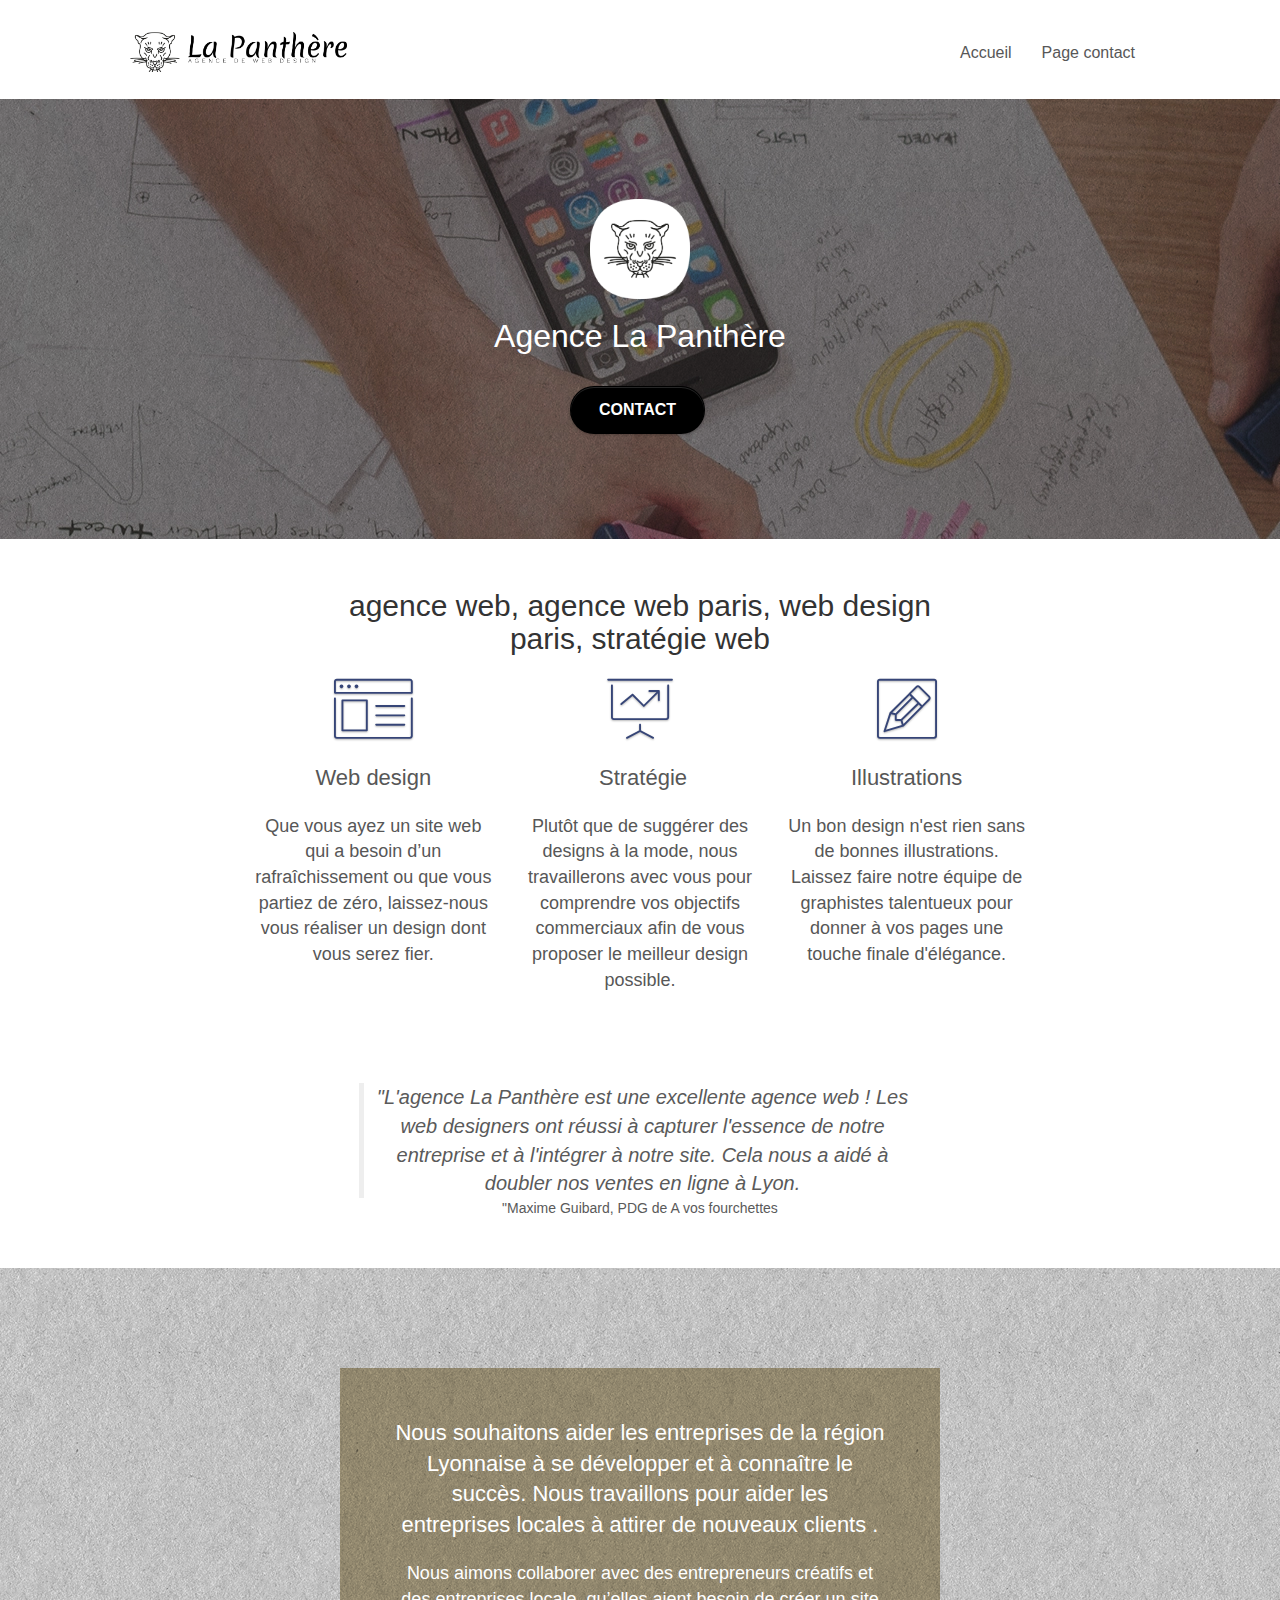
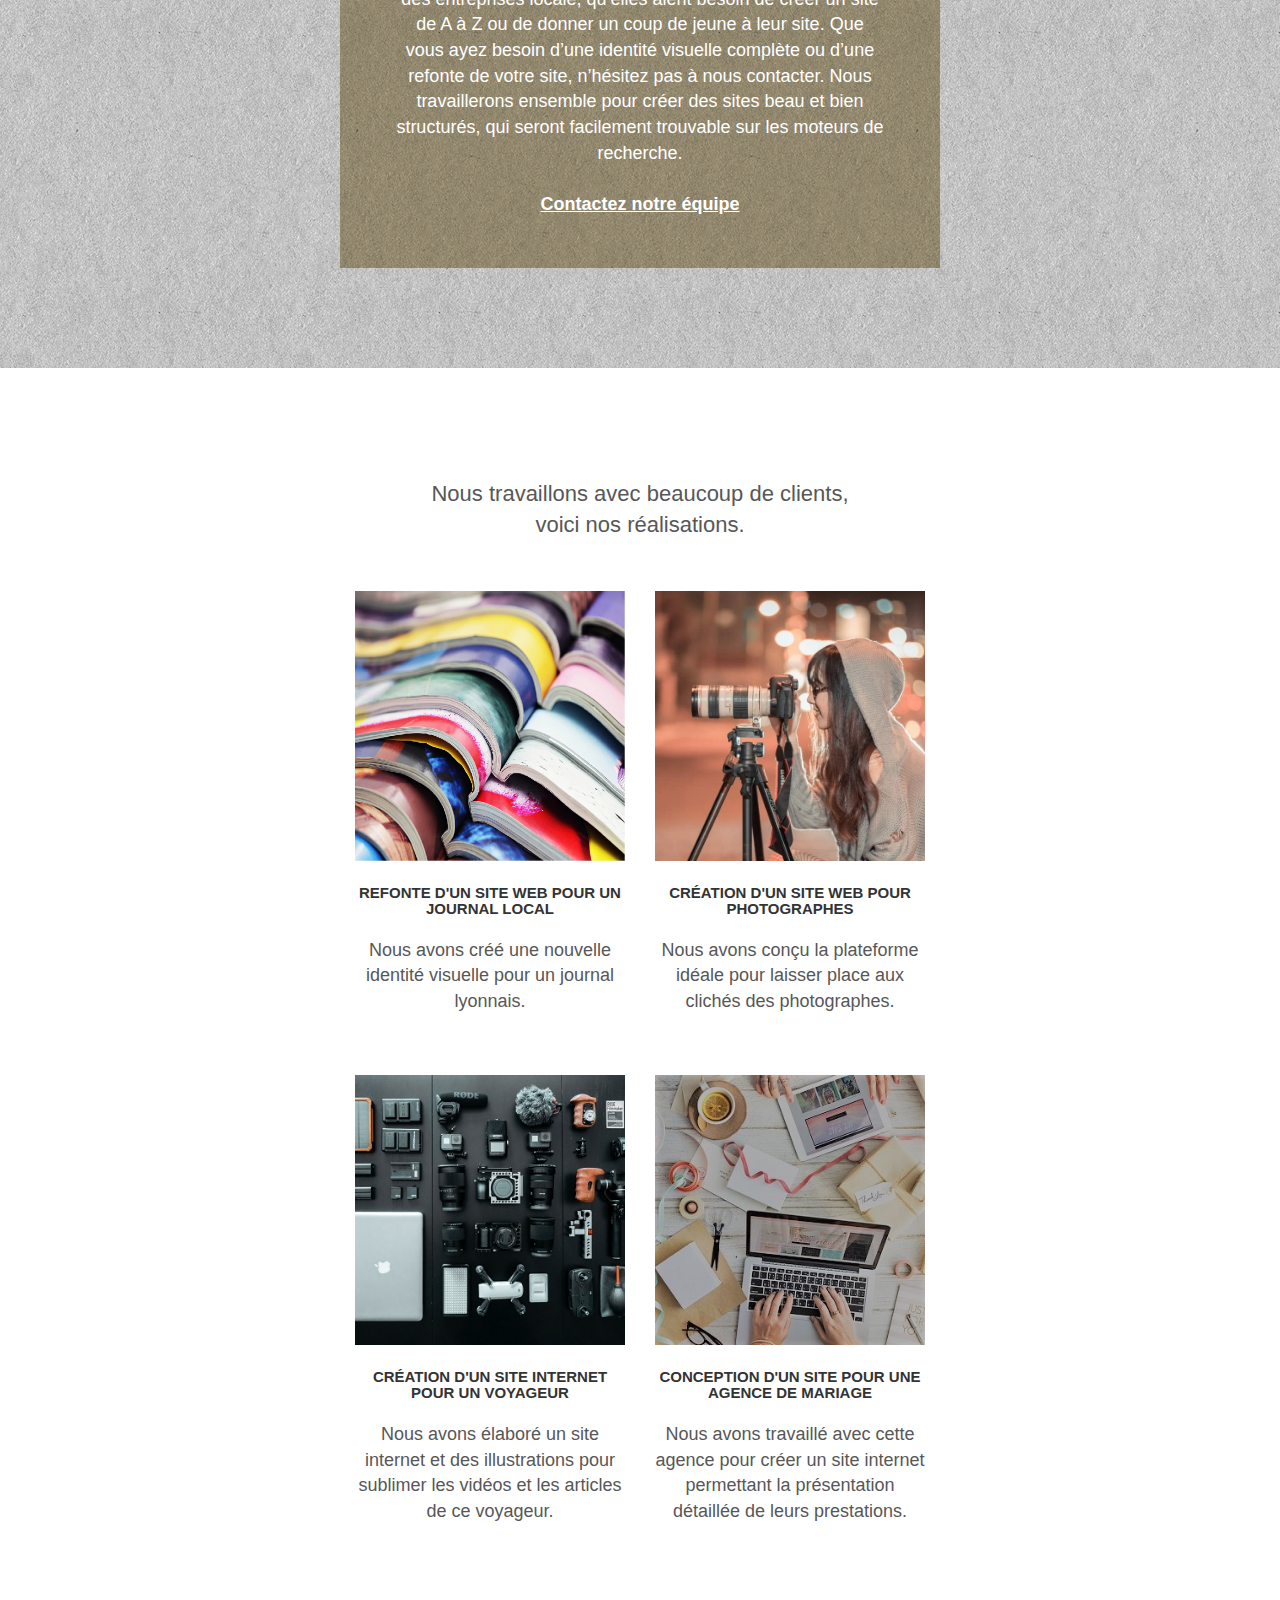
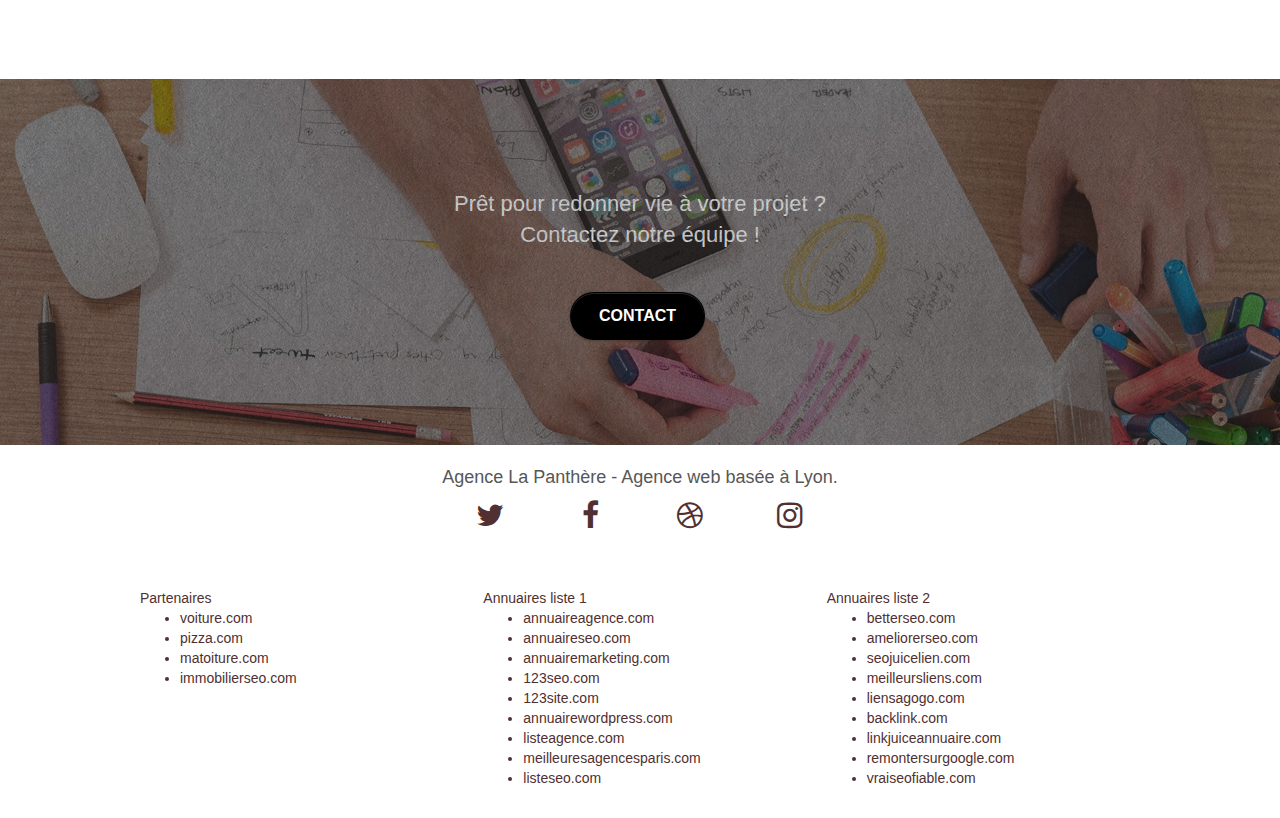
==== index.html @ 150e7199 "ALORSPEUTËTRE" ====
<!doctype html>
<html lang="fr">
<head>
    <meta charset="utf-8">

	<!-- titre et favicon -->
	<link rel="shortcut icon" type="image/png" href="favicon.jpg">
	<title>La Panthère - Entreprise de web design à Lyon</title>
    <meta data-react-helmet="true" name="description" content="La Panthère agence est une entreprise de webdesign à Lyon qui aide les entreprises a développer leur image et leur image et leur branding sur internet">
    <meta data-react-helmet="true" name="robots" content="index">
	<meta data-react-helmet="true" name="viewport" content="width=device-width, initial-scale=1.0, viewport-fit=cover">
    <meta data-react-helmet="true" name="keywords" content="seo, google, site web, site internet, agence design paris, agence design, agence design,agence design,agence design,agence design,agence design,agence design,agence design,agence design">

	<!-- Lien et script -->
	
	<link rel="stylesheet" type="text/css" href="./css/bootstrap.css">
	<link rel="stylesheet" type="text/css" href="style.css">
	<link rel="stylesheet" type="text/css" href="./css/font-awesome.css">
	<link rel="stylesheet" type="text/css" href="./css/et-line.css">
	
    
<!-- bloc-0 -->

<header class="bloc bgc-white l-bloc " id="bloc-0">
	<div class="container bloc-sm">
		<nav class="navbar row">
			<div class="navbar-header">
				<div class="keywords" style="color:transparent;font-size:1px;">Agence web à paris, stratégie web, web design, illustrations, design de site web, site web, web, internet, site internet, site</div>
				<a class="navbar-brand" href="index.html"><img src="img/agence-la-panthere-monochrome.webp" alt="Logo - La Panthère" height="40" /></a>
				<div class="keywords" style="color:transparent;font-size:1px;">Agence web à paris, stratégie web, web design, illustrations, design de site web, site web, web, internet, site internet, site</div>
				<button id="nav-toggle" type="button" class="ui-navbar-toggle navbar-toggle" data-toggle="collapse" data-target=".navbar-1">
					<span class="sr-only">Toggle navigation</span><span class="icon-bar"></span><span class="icon-bar"></span><span class="icon-bar"></span>
				</button>
			</div>
			<div class="collapse navbar-collapse navbar-1 special-dropdown-nav">
				<ul class="site-navigation nav navbar-nav">
					<li>
						<a href="index.html">Accueil</a>
					</li>
					<li>
					</li>
					<li>
						<a href="page2.html">Page contact</a>
					</li>
				</ul>
			</div>
		</nav>
	</div>
</header>
<main>
<!-- bloc-1-presentation -->

<header class="bloc bgc-dark-slate-blue bg-banniere d-bloc bg-t-edge bloc-bg-texture texture-paper b-parallax" id="bloc-1-hero">
	<div class="container bloc-lg">
		<div class="row tight-width-whitespace">
			<div class="col-sm-12">
				<img src="img/logo.webp" class="center-block image-resize-mode" width="100" alt="Agence La Panthère, agence web paris, création logo paris" />
				<h1 class="text-center hero-bloc-text tc-white ">
					Agence La Panthère
				</h1>
				<div class="text-center">
					<a href="page2.html" class="btn btn-lg btn-clean btn-rd cta-hero btn-atomic-tangerine" id="cta-hero">Contact</a>
				</div>
			</div>
		</div>
	</div>
</header>

<!-- bloc-2-services -->
<div class="bloc bgc-white l-bloc" id="bloc-2-services">
	<div class="container bloc-md">
		<div class="row">
			<div class="col-sm-12 text-center">
				<h1 class="remplacement_titre">agence web, agence web paris, web design paris, stratégie web</h1>
			</div>
		</div>
		<div class="row voffset-lg med-width-whitespace">
			<!--présentation de web design-->
			<div class="col-sm-4">
				<div class="text-center">
					<span class="et-icon-browser sm-shadow icon-dark-slate-blue icons icon-lg"></span>
				</div>
				<h2 class="mg-md text-center">
					Web design
				</h2>
				<p class="text-center ">
					Que vous ayez un site web qui a besoin d&rsquo;un rafraîchissement ou que vous partiez de zéro, laissez-nous vous réaliser un design dont vous serez fier.
				</p>
			</div>
			<!--présentation de startégie-->
			<div class="col-sm-4">
				<div class="text-center">
					<span class="et-icon-presentation sm-shadow icon-dark-slate-blue icons icon-lg"></span>
				</div>
				<h2 class="mg-md text-center">
					&nbsp;Stratégie
				</h2>
				<p class="text-center ">
					Plutôt que de suggérer des designs à la mode, nous travaillerons avec vous pour comprendre vos objectifs commerciaux afin de vous proposer le meilleur design possible.<br>
				</p>
			</div>
			<!--présentation d'illustrations-->
			<div class="col-sm-4">
				<div class="text-center">
					<span class="et-icon-edit sm-shadow icon-dark-slate-blue icons icon-lg"></span>
				</div>
				<h2 class="mg-md text-center">
					Illustrations
				</h2>
				<p class="text-center ">
					Un bon design n'est rien sans de bonnes illustrations. Laissez faire notre équipe de graphistes talentueux pour donner à vos pages une touche finale d'élégance.
				</p>
			</div>
		</div>
		<div class="row voffset-lg voffset">
			<div class="col-xs-12 col-md-8 col-md-offset-2 text-center">
				<blockquote class='remplacement_citation'>"L'agence La Panthère est une excellente agence web ! Les web designers ont réussi à capturer l'essence de notre entreprise
				et à l'intégrer à notre site. Cela nous a aidé à doubler nos ventes en ligne à Lyon.</blockquote>
				<cite class='remplacement_auteur'>"Maxime Guibard, PDG de A vos fourchettes</cite>
			</div>
		</div>
	</div>
</div>

<!-- bloc-3-what-i-do -->
<section class="bloc tc-white bgc-atomic-tangerine bg-presentation d-bloc bloc-bg-texture texture-paper b-parallax" id="bloc-3-what-i-do">
	<div class="container bloc-lg">
		<div class="row tight-width-whitespace black-background">
			<div class="col-sm-12">
				<h2 class="mg-md text-center tc-white">
					Nous souhaitons aider les entreprises de la région Lyonnaise à se développer et à connaître le succès. Nous travaillons pour aider les entreprises locales à attirer de nouveaux clients .<br>
				</h2>
				<p class="text-center white">
					Nous aimons collaborer avec des entrepreneurs créatifs et des entreprises locale, qu’elles aient besoin de créer un site de A à Z ou de donner un coup de jeune à leur site. Que vous ayez besoin d’une identité visuelle complète ou d’une refonte de votre site, n’hésitez pas à nous contacter. Nous travaillerons ensemble pour créer des sites beau et bien structurés, qui seront facilement trouvable sur les moteurs de recherche. <br><br><a class="ltc-white bold-link" href="page2.html">Contactez notre équipe</a><br>
				</p>
			</div>
		</div>
	</div>
</section>
<!-- bloc-4-portfolio -->
<div class="bloc bgc-white bg-lines-h2-bg bg-repeat l-bloc" id="bloc-4-portfolio">
	<div class="container bloc-lg">
		<div class="row">
			<div class="col-sm-12 text-center">
				<p class="remplacement_texte">Nous travaillons avec beaucoup de clients, voici nos réalisations.</p>
			</div>
		</div>
		<div class="row tight-width-whitespace portfolio-row">
			<section class="col-sm-6">
				<a href="#" data-lightbox="img/1.webp" data-gallery-id="gallery-1" 
				data-caption="Refonte d'un site web pour un journal local" data-frame="snapshot-lb">
				<img src="img/1.webp" alt="paris web design logo agence web meilleure agence et refonte site web journal" 
				class="img-responsive portfolio-thumb" /></a>
				<h3 class="mg-md text-center">
					Refonte d'un site web pour un journal local
				</h3>
				<p class="text-center">
					Nous avons créé une nouvelle identité visuelle pour un journal lyonnais.
				</p>
			</section>
			<section class="col-sm-6">
				<a href="#" data-lightbox="img/2.webp" data-gallery-id="gallery-1" 
				data-caption="Création d'un site web pour photographes" data-frame="snapshot-lb">
				<img src="img/2.webp" class="img-responsive portfolio-thumb" 
				alt="paris web design logo agence web meilleure agence, Création d'un site web pour photographes" /></a>
				<h3 class="mg-md text-center">
					Création d'un site web pour photographes
				</h3>
				<p class="text-center">
					Nous avons conçu la plateforme idéale pour laisser place aux clichés des photographes.
				</p>
			</section>
		</div>
		<div class="row tight-width-whitespace portfolio-row">
			<section class="col-sm-6">
				<a href="#" data-lightbox="img/3.webp" data-gallery-id="gallery-1" 
				data-caption="Création d'un site internet pour un voyageur" data-frame="snapshot-lb">
				<img src="img/3.webp" class="img-responsive portfolio-thumb" 
				alt="paris web design logo agence web meilleure agence, Création d'un site web pour voyageur"/></a>
				<h3 class="mg-md text-center">
					Création d'un site internet pour un voyageur
				</h3>
				<p class="text-center">
					Nous avons élaboré un site internet et des illustrations pour sublimer les vidéos et les articles de ce voyageur.
				</p>
			</section>
			<section class="col-sm-6">
				<a href="#" data-lightbox="img/4.webp" data-gallery-id="gallery-1" 
				data-caption="Conception d'un site pour une agence de mariage" data-frame="snapshot-lb">
				<img src="img/4.webp" class="img-responsive portfolio-thumb"
				alt="paris web design logo agence web meilleure agence, Création d'un site web pour agence de mariage" /></a>
				<h3 class="mg-md text-center">
					Conception d'un site pour une agence de mariage
				</h3>
				<p class="text-center">
					Nous avons travaillé avec cette agence pour créer un site internet permettant la présentation détaillée de leurs prestations.
				</p>
			</section>
		</div>
	</div>
</div>

<!-- bloc-5-cta -->
<section class="bloc bgc-dark-slate-blue bg-banniere d-bloc bloc-bg-texture texture-paper" id="bloc-5-cta">
	<div class="container bloc-lg">
		<div class="row">
			<h2 class="mg-md text-center tc-white">
				Prêt pour redonner vie à votre projet ?<br>Contactez notre équipe !
			</h2>
			<div class="col-sm-12 text-center">
				<a href="page2.html" class="btn btn-atomic-tangerine btn-clean btn-rd btn-lg cta-hero">Contact</a>
			</div>
		</div>
	</div>
</section>
</main>
<!-- Footer - bloc-8 -->
<footer class="bloc bgc-atomic-tangerine d-bloc" id="bloc-8">
	<div class="container bloc-sm">
		<div class="row">
			<div class="col-sm-12">
				<p class="text-center">
					Agence La Panthère - Agence web basée à Lyon.<br>
				</p>

				<!--images et liens vers les réseaux sociaux-->
				<figure class="row row-no-gutters social">
					<div class="col-sm-3">
						<div class="text-center">
							<a class="social" href="https://twitter.com/La_Panthere_agenceLyon"><span class="fa icon-md" title="Icone de lien vers twitter." style="height: 48px; width: 48px;">&#xf099;</span></a>
						</div>
					</div>
					<div class="col-sm-3">
						<div class="text-center">
							<a class="social" href="https://fr-fr.facebook.com/lapanthereagenceLyon/"><span class="fa icon-md" title="Icone de lien vers facebook." style="height: 48px; width: 48px;">&#xf09a;</span></a>
						</div>
					</div>
					<div class="col-sm-3">
						<div class="text-center">
							<a class="social" href="https://dribbble.com/tags/la_panthere_agence_Lyon"><span class="fa icon-md" title="Icone de lien vers dribbble." style="height: 48px; width: 48px;">&#xf17d;</span></a>
						</div>
					</div>
					<div class="col-sm-3">
						<div class="text-center">
							<a class="social" href="https://www.instagram.com/lapanthereagenceLyon/?hl=fr"><span class="fa icon-md" title="Icone de lien vers instagram." style="height: 48px; width: 48px;">&#xf16d;</span></a>
						</div>
					</div>
				</figure>

				<!--navigation vers les liens de footer-->
				<nav class="row">
					<div class="col-sm-4">
						Partenaires
							<ul>
								<li>voiture.com</li>
								<li>pizza.com</li>
								<li>matoiture.com</li>
								<li>immobilierseo.com</li>
							</ul>		
					</div>
					<div class="col-sm-4">
						Annuaires liste 1
						<ul>
							<li>annuaireagence.com</li>
							<li>annuaireseo.com</li>
							<li>annuairemarketing.com</li>
							<li>123seo.com</a></li>
							<li>123site.com</li>
							<li>annuairewordpress.com</li>
							<li>listeagence.com</li>
							<li>meilleuresagencesparis.com</li>
							<li>listeseo.com</li>
						</ul>
					</div>
					<div class="col-sm-4">
						Annuaires liste 2
						<ul>
							<li>betterseo.com</li>
							<li>ameliorerseo.com</li>
							<li>seojuicelien.com</li>
							<li>meilleursliens.com</li>
							<li>liensagogo.com</li>
							<li>backlink.com</li>
							<li>linkjuiceannuaire.com</li>
							<li>remontersurgoogle.com</li>
							<li>vraiseofiable.com</li>
						</ul>
					</div>
				</nav>
			</div>
		</div>
	</div>
</footer>

</div>
<!-- Principal conteneur END -->

<script src="./js/jquery-2.1.0.js" defer></script>
<script src="./js/bootstrap.js" defer></script>
<script src="./js/blocs.js" defer></script>
<script src="./js/gmaps.js" defer></script>
<script src="./js/jquery.touchSwipe.js" defer></script>

</body>
</html>
---- style.css ----
body {
    margin: 0;
    padding: 0;
    background: #FFF;
    overflow-x: hidden;
    -webkit-font-smoothing: antialiased;
    -moz-osx-font-smoothing: grayscale;
}

a,
button {
    transition: all .3s ease-in-out;
    outline: none!important;
}

a:hover {
    text-decoration: none;
    cursor: pointer;
}

#page-loading-blocs-notifaction {
    position: fixed;
    top: 0;
    bottom: 0;
    width: 100%;
    z-index: 100000;
    background: #FFFFFF url("img/pageload-spinner.gif") no-repeat center center;
}

.bloc {
    width: 100%;
    clear: both;
    background: 50% 50% no-repeat;
    padding: 0 50px;
    -webkit-background-size: cover;
    -moz-background-size: cover;
    -o-background-size: cover;
    background-size: cover;
    position: relative;
}

.bloc .container {
    padding-left: 0;
    padding-right: 0;
}

.bloc-lg {
    padding: 100px 50px;
}

.bloc-md {
    padding: 50px;
}

.bloc-sm {
    padding: 20px 50px;
}

.bg-center,
.bg-l-edge,
.bg-r-edge,
.bg-t-edge,
.bg-b-edge,
.bg-tl-edge,
.bg-bl-edge,
.bg-tr-edge,
.bg-br-edge,
.bg-repeat {
    -webkit-background-size: auto!important;
    -moz-background-size: auto!important;
    -o-background-size: auto!important;
    background-size: auto!important;
}

.bg-repeat {
    background: repeat;
}

.bg-t-edge {
    background: top no-repeat;
}

.bloc-bg-texture::before {
    content: "";
    background-size: 2px 2px;
    position: absolute;
    top: 0;
    bottom: 0;
    left: 0;
    right: 0;
}

.texture-paper::before {
    background: url("img/texture-paper.webp");
    background-size: 280px 280px;
}

.b-parallax {
    background-attachment: fixed;
}

.d-bloc button:hover {
    color: rgba(255, 255, 255, .9);
}

.d-bloc .icon-round,
.d-bloc .icon-square,
.d-bloc .icon-rounded,
.d-bloc .icon-semi-rounded-a,
.d-bloc .icon-semi-rounded-b {
    border-color: rgba(255, 255, 255, .9);
}

.d-bloc .divider-h span {
    border-color: rgba(255, 255, 255, .2);
}

.d-bloc .a-btn,
.d-bloc .navbar a,
.d-bloc .navbar-brand,
.d-bloc a .icon-sm,
.d-bloc a .icon-md,
.d-bloc a .icon-lg,
.d-bloc a .icon-xl,
.d-bloc h1 a,
.d-bloc h2 a,
.d-bloc h3 a,
.d-bloc h4 a,
.d-bloc h5 a,
.d-bloc h6 a,
.d-bloc p a {
    color: rgba(255, 255, 255, .6);
}

.d-bloc .a-btn:hover,
.d-bloc .navbar a:hover,
.d-bloc .navbar-brand:hover,
.d-bloc a:hover .icon-sm,
.d-bloc a:hover .icon-md,
.d-bloc a:hover .icon-lg,
.d-bloc a:hover .icon-xl,
.d-bloc h1 a:hover,
.d-bloc h2 a:hover,
.d-bloc h3 a:hover,
.d-bloc h4 a:hover,
.d-bloc h5 a:hover,
.d-bloc h6 a:hover,
.d-bloc p a:hover {
    color: rgba(255, 255, 255, 1);
}

.d-bloc .navbar-toggle .icon-bar {
    background: rgba(255, 255, 255, 1);
}

.d-bloc .btn-wire,
.d-bloc .btn-wire:hover {
    color: rgba(255, 255, 255, 1);
    border-color: rgba(255, 255, 255, 1);
}

.d-bloc .panel {
    color: rgba(0, 0, 0, .5);
}

.d-bloc .panel button:hover {
    color: rgba(0, 0, 0, .7);
}

.d-bloc .panel icon {
    border-color: rgba(0, 0, 0, .7);
}

.d-bloc .panel .divider-h span {
    border-color: rgba(0, 0, 0, .1);
}

.d-bloc .panel .a-btn {
    color: rgba(0, 0, 0, .6);
}

.d-bloc .panel .a-btn:hover {
    color: rgba(0, 0, 0, 1);
}

.d-bloc .panel .btn-wire,
.d-bloc .panel .btn-wire:hover {
    color: rgba(0, 0, 0, .7);
    border-color: rgba(0, 0, 0, .3);
}

.d-bloc .panel,
.l-bloc {
    color: rgba(0, 0, 0, .5);
}

.d-bloc .panel button:hover,
.l-bloc button:hover {
    color: rgba(0, 0, 0, .7);
}

.l-bloc .icon-round,
.l-bloc .icon-square,
.l-bloc .icon-rounded,
.l-bloc .icon-semi-rounded-a,
.l-bloc .icon-semi-rounded-b {
    border-color: rgba(0, 0, 0, .7);
}

.d-bloc .panel .divider-h span,
.l-bloc .divider-h span {
    border-color: rgba(0, 0, 0, .1);
}

.d-bloc .panel .a-btn,
.l-bloc .a-btn,
.l-bloc .navbar a,
.l-bloc .navbar-brand,
.l-bloc a .icon-sm,
.l-bloc a .icon-md,
.l-bloc a .icon-lg,
.l-bloc a .icon-xl,
.l-bloc h1 a,
.l-bloc h2 a,
.l-bloc h3 a,
.l-bloc h4 a,
.l-bloc h5 a,
.l-bloc h6 a,
.l-bloc p a {
    color: rgba(0, 0, 0, .6);
}

.d-bloc .panel .a-btn:hover,
.l-bloc .a-btn:hover,
.l-bloc .navbar a:hover,
.l-bloc .navbar-brand:hover,
.l-bloc a:hover .icon-sm,
.l-bloc a:hover .icon-md,
.l-bloc a:hover .icon-lg,
.l-bloc a:hover .icon-xl,
.l-bloc h1 a:hover,
.l-bloc h2 a:hover,
.l-bloc h3 a:hover,
.l-bloc h4 a:hover,
.l-bloc h5 a:hover,
.l-bloc h6 a:hover,
.l-bloc p a:hover {
    color: rgba(0, 0, 0, 1);
}

.l-bloc .navbar-toggle .icon-bar {
    color: rgba(0, 0, 0, .6);
}

.d-bloc .panel .btn-wire,
.d-bloc .panel .btn-wire:hover,
.l-bloc .btn-wire,
.l-bloc .btn-wire:hover {
    color: rgba(0, 0, 0, .7);
    border-color: rgba(0, 0, 0, .3);
}

.voffset {
    margin-top: 30px;
}

.voffset-lg {
    margin-top: 80px;
}

.row-no-gutters {
    margin-right: 0;
    margin-left: 0;
}

.row.row-no-gutters > [class^="col-"],
.row.row-no-gutters > [class*=" col-"] {
    padding-right: 0;
    padding-left: 0;
}

#bloc-1-hero h1 {
    font-size: 32px;
}

.navbar {
    margin-bottom: 0;
    z-index: 1;
}

.navbar-brand {
    height: auto;
    padding: 5px 4px;
    font-size: 25px;
    font-weight: normal;
    font-weight: 600;
    line-height: 44px;
}

.navbar-brand img {
    max-height: 200px;
    margin: 0 5px 0 0;
    display: inline;
}

.navbar-brand img[src$=svg] {
    min-width: 100px;
}

.nav-center .navbar-brand img {
    margin: 0;
}

.navbar .nav {
    padding-top: 2px;
    margin-right: -16px;
    float: right;
    z-index: 1;
}

.nav > li {
    float: left;
    margin-top: 4px;
    font-size: 16px;
}

.navbar-nav .open .dropdown-menu > li > a {
    text-align: inherit;
}

.nav > li a:hover,
.nav > li a:focus {
    background: transparent;
}

.navbar-toggle {
    margin: 10px 10px 0 0;
    border: 0px;
}

.navbar-toggle:hover {
    background: transparent!important;
}

.navbar-toggle .icon-bar {
    background-color: rgba(0, 0, 0, .5);
    width: 26px;
}

.nav-invert .navbar .nav {
    float: left;
}

.nav-invert .navbar-header,
.nav-invert .navbar-brand {
    float: right;
    position: relative;
    z-index: 2;
}

/* ajout d'un titre */
/* remplacement des textes images par des textes*/
.remplacement_titre{
    max-width: 613px;
    margin: 0 auto;
    font-size: 30px;
}
/*citation*/
/* remplacement des textes images par des textes*/
.remplacement_citation{
    max-width: 562px;
    color: rgb(90, 90, 90);
    font-style: italic;
    font-size: 20px;
    font-weight: 300;
    margin: 0 auto;
    padding: 0;
}
/* auteur de la citation*/
.remplacement_auteur{
    color: rgb(90, 90, 90);
    font-style: normal;
}
.remplacement_texte{
    max-width: 467px;
    font-size: 22px;
    margin: 0 auto;
    padding-top: 10px;
}
/* icones réseaux sociaux */
figure{
    padding-bottom: 40px;
}
figure .social .fa{
  color:  rgb(80, 48, 48);
}
figure .social .fa:hover{
    color: rgb(30, 30, 30)!important;
}
/* footer navigation */
footer nav{
    color:rgb(80, 48, 48);
}
/* footer navigation lien */
footer nav a{
    color:rgb(55, 55, 55)!important;
}
/* modification couleur H1/texte dans le header page contact */
.access_coul{
    color: rgb(80, 48, 48) !important;
}
/* fin de correction */

@media (min-width: 768px) {
    .site-navigation {
        position: absolute;
        top: 50%;
        right: 20px;
        transform: translate(0, -50%);
        -webkit-transform: translateY(-50%);
    }
    .nav > li .dropdown-menu a,
    .nav > li .dropdown-menu a:hover {
        color: #484848;
    }
    .nav-invert .site-navigation {
        left: 0;
        right: 0;
    }
    .nav-center {
        text-align: center;
    }
    .nav-center .navbar-header {
        width: 100%;
    }
    .nav-center .navbar-header,
    .nav-center .navbar-brand,
    .nav-center .nav > li {
        float: none;
        display: inline-block;
    }
    .nav-center .site-navigation {
        position: relative;
        width: 100%;
        right: 0;
        margin-right: 0px;
        margin-top: 20px;
    }
    .nav-center.mini-nav .navbar-toggle {
        float: none;
        margin: 10px auto 0;
    }
}

.nav > li > .dropdown a {
    background: none!important;
    display: block;
    padding: 14px 15px;
}

nav .caret {
    margin: 0 5px;
}

.dropdown-menu .dropdown-menu {
    top: -8px;
    left: 100%;
}

.dropdown-menu .dropmenu-flow-right {
    top: 100%;
    left: 0;
    margin-left: -1px;
    border-top-left-radius: 0;
    border-top-right-radius: 0;
}

.dropdown-menu .dropdown span {
    border: 4px solid black;
    border-top-color: transparent;
    border-right-color: transparent;
    border-bottom-color: transparent;
    margin: 6px -5px 0 0!important;
    float: right;
}

.mg-md {
    margin-top: 10px;
    margin-bottom: 20px;
}

.mg-lg {
    margin-top: 10px;
    margin-bottom: 40px;
}

.btn {
    margin: 0 5px 5px 0;
}

.btn.pull-right {
    margin: 0 0 5px 5px;
}

.btn-d,
.btn-d:hover,
.btn-d:focus {
    color: #FFF;
    background: rgba(0, 0, 0, .3);
}

button {
    outline: none!important;
}

.btn-rd {
    border-radius: 40px;
}

.btn-clean {
    border: 1px solid rgba(0, 0, 0, .08);
    border-bottom-color: rgba(0, 0, 0, .1);
    text-shadow: 0 1px 0 rgba(0, 0, 1, .1);
    box-shadow: 0 1px 3px rgba(0, 0, 1, .25), inset 0 1px 0 0 rgba(255, 255, 255, .15);
}

.icon-md {
    font-size: 30px!important;
}

.icon-lg {
    font-size: 60px!important;
}

.sm-shadow {
    text-shadow: 0 1px 2px rgba(0, 0, 0, .3);
}

.panel-sq,
.panel-sq .panel-heading,
.panel-sq .panel-footer {
    border-radius: 0;
}

.panel-rd {
    border-radius: 30px;
}

.panel-rd .panel-heading {
    border-radius: 29px 29px 0 0;
}

.panel-rd .panel-footer {
    border-radius: 0 0 29px 29px;
}

.form-control {
    border-color: rgba(0, 0, 0, .1);
    box-shadow: none;
}

.scrollToTop {
    width: 40px;
    height: 40px;
    position: fixed;
    bottom: 20px;
    right: 20px;
    opacity: 0;
    z-index: 500;
    transition: all .3s ease-in-out;
}

.scrollToTop span {
    margin-top: 6px;
}

.showScrollTop {
    font-size: 14px;
    opacity: 1;
}

a[data-lightbox] {
    position: relative;
    display: block;
    text-align: center;
}

a[data-lightbox]:hover::before {
    content: "+";
    font-family: "HelveticaNeue-Light", "Helvetica Neue Light", "Helvetica Neue", Helvetica, Arial;
    font-size: 32px;
    width: 50px;
    height: 50px;
    margin-left: -25px;
    border-radius: 50%;
    background: rgba(0, 0, 0, .6);
    color: #FFF;
    font-weight: 100;
    z-index: 1;
    position: absolute;
    top: 50%;
    transform: translateY(-50%);
    -webkit-transform: translateY(-50%);
}

a[data-lightbox]:hover img {
    opacity: 0.6;
    -webkit-animation-fill-mode: none;
    animation-fill-mode: none;
}

#lightbox-modal {
    display: flex;
    align-items: center;
}

#lightbox-modal .modal-dialog {
    width: 90%;
    max-width: 900px;
    margin: 0 auto 0;
}

#lightbox-modal .modal-dialog img {
    max-height: 90vh;
    margin: 0 auto;
}

.lightbox-caption {
    padding: 20px;
    color: #FFF;
    background: rgba(0, 0, 0, .5);
    position: absolute;
    left: 15px;
    right: 15px;
    bottom: 5px;
}

.close-lightbox {
    color: #FFF;
    font-size: 30px;
    position: absolute;
    top: 20px;
    right: 20px;
    z-index: 20;
    background: rgba(0, 0, 0, .5);
    border: none;
    line-height: 30px;
    padding: 0 9px 5px;
    opacity: 0.3;
}

.close-lightbox:hover,
.next-lightbox:hover,
.prev-lightbox:hover {
    opacity: 1.0;
    color: #FFF;
}

.next-lightbox,
.prev-lightbox {
    font-size: 20px;
    color: rgba(255, 255, 255, .9);
    background: rgba(0, 0, 0, .5);
    transition: all .2s ease-in-out;
    position: absolute;
    top: 45%;
    z-index: 1;
    opacity: 0.4;
}

.next-lightbox {
    padding: 6px 8px 1px 13px;
    right: 25px;
}

.prev-lightbox {
    padding: 6px 13px 1px 10px;
    left: 25px;
}

.snapshot-lb .modal-body {
    padding-bottom: 45px;
}

.snapshot-lb .lightbox-caption {
    padding: 0;
    color: rgba(0, 0, 0, .5);
    background: none;
}

h1,
h2,
h3,
h4,
h5,
h6,
label,
.btn,
a,
p {
    font-family: "helvetica";
    font-weight: 400;
    color: #575757!important;
}

.container {
    max-width: 1000px;
}

.hero-bloc-text {
    font-size: 38px;
}

.hero-bloc-text-sub {
    font-size: 36px;
}

.statement-bloc-text {
    line-height: 26px;
    font-style: italic;
    font-size: 20px;
    text-align: center;
    font-weight: lighter;
    max-width: 520px;
    margin: auto auto auto auto;
}

p {
    font-size: 18px;
}

.tight-width-whitespace {
    max-width: 600px;
    margin: auto auto auto auto;
}

.h1 {
    font-size: 20px;
    font-family: "Open Sans";
}

.cta-hero {
    margin-top: 22px;
    color: #FFFFFF!important;
    text-transform: uppercase;
    padding: 12px 28px 12px 28px;
    font-size: 16px;
    font-weight: 700;
}

.social {
    max-width: 400px;
    margin: auto auto auto auto;
}

h2 {
    font-size: 22px;
    line-height: 1.4em;
}

h3 {
    font-size: 15px;
    text-transform: uppercase;
    font-weight: 700;
    color: #333333!important;
}

.med-width-whitespace {
    max-width: 800px;
    margin: auto auto auto auto;
    box-shadow: 0px 0px 0px #000000;
}

h1 {
    color: #333333 !important;
}

h4 {
    color: #333333!important;
}

.icons {
    margin-bottom: 14px;
    margin-top: 24px;
}

.white {
    color: #FFFFFF!important;
}

.portfolio-thumb {
    margin: 0 auto 24px auto;
}

.portfolio-row {
    margin-bottom: 44px;
    margin-top: 50px;
}

.avatar {
    box-shadow: 0px 4px 9px rgba(0, 0, 0, 0.3);
}

.black-background {
    background-color: rgba(165, 147, 99, 0.7);
    padding: 40px 40px 40px 40px;
}

.bold-link {
    font-weight: 900;
    text-decoration: underline!important;
}

.bgc-white {
    background-color: #FFFFFF;
}

.bgc-dark-slate-blue {
    background-color: #364577;
}

.bgc-atomic-tangerine {
    background-color: white;
}

.tc-white {
    color: white!important;
}

.tc-orange {
    color: #F3976C!important;
}

.btn-atomic-tangerine {
    background: black;
    color: white!important;
}

.btn-atomic-tangerine:hover {
    background: #c27956!important;
    color: #333333!important;
}

.ltc-white {
    color: #FFFFFF!important;
}

.ltc-white:hover {
    color: #cccccc!important;
}

.ltc-atomic-tangerine {
    color: #F3976C!important;
}

.ltc-atomic-tangerine:hover {
    color: #c27956!important;
}

.icon-dark-slate-blue {
    color: #364577!important;
    border-color: #364577!important;
}

.bg-dots-bg {
    background-image: url("img/dots-bg.webp");
}

.bg-lines-h2-bg {
    background-image: url("img/lines-h2-bg.webp");
}

.bg-banniere {
    background-image: url("img/agence-la-panthere_1.webp");
}

.bg-presentation {
    background-image: url("img/image-de-presentation.webp");
}

@media (max-width: 1024px) {
    .bloc {
        padding-left: 20px;
        padding-right: 20px;
    }
    .bloc.full-width-bloc,
    .bloc-tile-2.full-width-bloc .container,
    .bloc-tile-3.full-width-bloc .container,
    .bloc-tile-4.full-width-bloc .container {
        padding-left: 0;
        padding-right: 0;
    }
}

@media (max-width: 992px) and (min-width: 768px) {
    .navbar .nav {
        max-width: 80%
    }
    .nav-center.navbar .nav {
        max-width: 100%
    }
}

@media only screen and (min-device-width: 768px) and (max-device-width: 1024px) and (orientation: landscape) {
    .b-parallax {
        background-attachment: scroll;
    }
}

@media only screen and (min-device-width: 1024px) and (max-device-width: 1366px) and (-webkit-min-device-pixel-ratio: 1.5) {
    .b-parallax {
        background-attachment: scroll;
    }
}

@media (max-width: 991px) {
    .container {
        width: 100%;
    }
    .b-parallax {
        background-attachment: scroll;
    }
    .page-container,
    #hero-bloc {
        overflow-x: hidden;
        position: relative;
    }
    .bloc {
        padding-left: constant(safe-area-inset-left);
        padding-right: constant(safe-area-inset-right);
    }
    .bloc-group,
    .bloc-group .bloc {
        display: block;
        width: 100%;
    }
    .bloc-fill-screen .fill-bloc-top-edge,
    .bloc-fill-screen .fill-bloc-bottom-edge {
        padding: 0 20px;
        padding-left: constant(safe-area-inset-left);
        padding-right: constant(safe-area-inset-right);
    }
}

@media (max-width: 767px) {
    .page-container {
        overflow-x: hidden;
        position: relative;
    }
    h1,
    h2,
    h3,
    h4,
    h5,
    h6,
    p,
    #disqus_thread {
        padding-left: 10px!important;
        padding-right: 10px!important;
    }
    .b-parallax {
        background-attachment: scroll;
    }
    .navbar .nav {
        padding-top: 0;
        border-top: 1px solid rgba(0, 0, 0, .2);
        float: none!important;
    }
    .navbar.row {
        margin-left: 0;
        margin-right: 0;
    }
    .site-navigation {
        position: inherit;
        transform: none;
        -webkit-transform: none;
        -ms-transform: none;
    }
    .nav > li {
        margin-top: 0;
        border-bottom: 1px solid rgba(0, 0, 0, .1);
        background: rgba(0, 0, 0, .05);
        text-align: left;
        padding-left: 15px;
        width: 100%;
    }
    .nav > li:hover {
        background: rgba(0, 0, 0, .08);
    }
    .dropdown .dropdown a .caret {
        float: none;
        margin: 5px 0 0 10px!important;
        border: 4px solid black;
        border-bottom-color: transparent;
        border-right-color: transparent;
        border-left-color: transparent;
    }
    #hero-bloc .navbar .nav {
        background: rgba(0, 0, 0, .8);
    }
    #hero-bloc .navbar .nav a {
        color: rgba(255, 255, 255, .6);
    }
    .hero {
        padding: 50px 0;
    }
    .hero-nav {
        left: -1px;
        right: -1px;
    }
    .navbar-collapse {
        padding: 0;
        overflow-x: hidden;
        -webkit-box-shadow: none;
        box-shadow: none;
    }
    .navbar-brand img {
        max-height: 40px;
        width: auto;
    }
    .nav-invert .navbar-header {
        float: none;
        width: 100%;
    }
    .nav-invert .navbar-toggle {
        float: left;
        margin-left: 10px;
    }
    .bloc {
        padding-left: 0;
        padding-right: 0;
    }
    .bloc-xxl,
    .bloc-xl,
    .bloc-lg {
        padding: 40px 0;
    }
    .bloc-sm,
    .bloc-md {
        padding-left: 0;
        padding-right: 0;
    }
    .bloc-tile-2 .container,
    .bloc-tile-3 .container,
    .bloc-tile-4 .container,
    .bloc-fill-screen .fill-bloc-top-edge,
    .bloc-fill-screen .fill-bloc-bottom-edge {
        padding-left: 0;
        padding-right: 0;
    }
    .a-block {
        padding: 0 10px;
    }
    .btn-dwn {
        display: none;
    }
    .voffset {
        margin-top: 5px;
    }
    .voffset-md {
        margin-top: 20px;
    }
    .voffset-lg {
        margin-top: 30px;
    }
    form {
        padding: 5px;
    }
    .close-lightbox {
        display: inline-block;
    }
    .blocsapp-device-iphone5 {
        background-size: 216px 425px;
        padding-top: 60px;
        width: 216px;
        height: 425px;
    }
    .blocsapp-device-iphone5 img {
        width: 180px;
        height: 320px;
    }
}

@media (max-width: 400px) {
    .bloc {
        padding-left: 0;
        padding-right: 0;
    }
}

@media (max-width: 767px) {
    .bloc-mob-center-text {
        text-align: center;
    }
}
---- css/et-line.css ----
@font-face {
    font-family: et-line;
    src: url(../fonts/et-line.eot);
    src: url(../fonts/et-line.eot?#iefix) format('embedded-opentype'), url(../fonts/et-line.woff) format('woff'), url(../fonts/et-line.ttf) format('truetype'), url(../fonts/et-line.svg#et-line) format('svg');
    font-weight: 400;
    font-style: normal
}

.et-icon-adjustments,
.et-icon-alarmclock,
.et-icon-anchor,
.et-icon-aperture,
.et-icon-attachment,
.et-icon-bargraph,
.et-icon-basket,
.et-icon-beaker,
.et-icon-bike,
.et-icon-book-open,
.et-icon-briefcase,
.et-icon-browser,
.et-icon-calendar,
.et-icon-camera,
.et-icon-caution,
.et-icon-chat,
.et-icon-circle-compass,
.et-icon-clipboard,
.et-icon-clock,
.et-icon-cloud,
.et-icon-compass,
.et-icon-desktop,
.et-icon-dial,
.et-icon-document,
.et-icon-documents,
.et-icon-download,
.et-icon-dribbble,
.et-icon-edit,
.et-icon-envelope,
.et-icon-expand,
.et-icon-facebook,
.et-icon-flag,
.et-icon-focus,
.et-icon-gears,
.et-icon-genius,
.et-icon-gift,
.et-icon-global,
.et-icon-globe,
.et-icon-googleplus,
.et-icon-grid,
.et-icon-happy,
.et-icon-hazardous,
.et-icon-heart,
.et-icon-hotairballoon,
.et-icon-hourglass,
.et-icon-key,
.et-icon-laptop,
.et-icon-layers,
.et-icon-lifesaver,
.et-icon-lightbulb,
.et-icon-linegraph,
.et-icon-linkedin,
.et-icon-lock,
.et-icon-magnifying-glass,
.et-icon-map,
.et-icon-map-pin,
.et-icon-megaphone,
.et-icon-mic,
.et-icon-mobile,
.et-icon-newspaper,
.et-icon-notebook,
.et-icon-paintbrush,
.et-icon-paperclip,
.et-icon-pencil,
.et-icon-phone,
.et-icon-picture,
.et-icon-pictures,
.et-icon-piechart,
.et-icon-presentation,
.et-icon-pricetags,
.et-icon-printer,
.et-icon-profile-female,
.et-icon-profile-male,
.et-icon-puzzle,
.et-icon-quote,
.et-icon-recycle,
.et-icon-refresh,
.et-icon-ribbon,
.et-icon-rss,
.et-icon-sad,
.et-icon-scissors,
.et-icon-scope,
.et-icon-search,
.et-icon-shield,
.et-icon-speedometer,
.et-icon-strategy,
.et-icon-streetsign,
.et-icon-tablet,
.et-icon-target,
.et-icon-telescope,
.et-icon-toolbox,
.et-icon-tools,
.et-icon-tools-2,
.et-icon-trophy,
.et-icon-tumblr,
.et-icon-twitter,
.et-icon-upload,
.et-icon-video,
.et-icon-wallet,
.et-icon-wine {
    font-family: et-line;
    font-style: normal;
    font-weight: 400;
    font-variant: normal;
    text-transform: none;
    line-height: 1;
    -webkit-font-smoothing: antialiased;
    -moz-osx-font-smoothing: grayscale;
    display: inline-block
}

.et-icon-mobile:before {
    content: "\e000"
}

.et-icon-laptop:before {
    content: "\e001"
}

.et-icon-desktop:before {
    content: "\e002"
}

.et-icon-tablet:before {
    content: "\e003"
}

.et-icon-phone:before {
    content: "\e004"
}

.et-icon-document:before {
    content: "\e005"
}

.et-icon-documents:before {
    content: "\e006"
}

.et-icon-search:before {
    content: "\e007"
}

.et-icon-clipboard:before {
    content: "\e008"
}

.et-icon-newspaper:before {
    content: "\e009"
}

.et-icon-notebook:before {
    content: "\e00a"
}

.et-icon-book-open:before {
    content: "\e00b"
}

.et-icon-browser:before {
    content: "\e00c"
}

.et-icon-calendar:before {
    content: "\e00d"
}

.et-icon-presentation:before {
    content: "\e00e"
}

.et-icon-picture:before {
    content: "\e00f"
}

.et-icon-pictures:before {
    content: "\e010"
}

.et-icon-video:before {
    content: "\e011"
}

.et-icon-camera:before {
    content: "\e012"
}

.et-icon-printer:before {
    content: "\e013"
}

.et-icon-toolbox:before {
    content: "\e014"
}

.et-icon-briefcase:before {
    content: "\e015"
}

.et-icon-wallet:before {
    content: "\e016"
}

.et-icon-gift:before {
    content: "\e017"
}

.et-icon-bargraph:before {
    content: "\e018"
}

.et-icon-grid:before {
    content: "\e019"
}

.et-icon-expand:before {
    content: "\e01a"
}

.et-icon-focus:before {
    content: "\e01b"
}

.et-icon-edit:before {
    content: "\e01c"
}

.et-icon-adjustments:before {
    content: "\e01d"
}

.et-icon-ribbon:before {
    content: "\e01e"
}

.et-icon-hourglass:before {
    content: "\e01f"
}

.et-icon-lock:before {
    content: "\e020"
}

.et-icon-megaphone:before {
    content: "\e021"
}

.et-icon-shield:before {
    content: "\e022"
}

.et-icon-trophy:before {
    content: "\e023"
}

.et-icon-flag:before {
    content: "\e024"
}

.et-icon-map:before {
    content: "\e025"
}

.et-icon-puzzle:before {
    content: "\e026"
}

.et-icon-basket:before {
    content: "\e027"
}

.et-icon-envelope:before {
    content: "\e028"
}

.et-icon-streetsign:before {
    content: "\e029"
}

.et-icon-telescope:before {
    content: "\e02a"
}

.et-icon-gears:before {
    content: "\e02b"
}

.et-icon-key:before {
    content: "\e02c"
}

.et-icon-paperclip:before {
    content: "\e02d"
}

.et-icon-attachment:before {
    content: "\e02e"
}

.et-icon-pricetags:before {
    content: "\e02f"
}

.et-icon-lightbulb:before {
    content: "\e030"
}

.et-icon-layers:before {
    content: "\e031"
}

.et-icon-pencil:before {
    content: "\e032"
}

.et-icon-tools:before {
    content: "\e033"
}

.et-icon-tools-2:before {
    content: "\e034"
}

.et-icon-scissors:before {
    content: "\e035"
}

.et-icon-paintbrush:before {
    content: "\e036"
}

.et-icon-magnifying-glass:before {
    content: "\e037"
}

.et-icon-circle-compass:before {
    content: "\e038"
}

.et-icon-linegraph:before {
    content: "\e039"
}

.et-icon-mic:before {
    content: "\e03a"
}

.et-icon-strategy:before {
    content: "\e03b"
}

.et-icon-beaker:before {
    content: "\e03c"
}

.et-icon-caution:before {
    content: "\e03d"
}

.et-icon-recycle:before {
    content: "\e03e"
}

.et-icon-anchor:before {
    content: "\e03f"
}

.et-icon-profile-male:before {
    content: "\e040"
}

.et-icon-profile-female:before {
    content: "\e041"
}

.et-icon-bike:before {
    content: "\e042"
}

.et-icon-wine:before {
    content: "\e043"
}

.et-icon-hotairballoon:before {
    content: "\e044"
}

.et-icon-globe:before {
    content: "\e045"
}

.et-icon-genius:before {
    content: "\e046"
}

.et-icon-map-pin:before {
    content: "\e047"
}

.et-icon-dial:before {
    content: "\e048"
}

.et-icon-chat:before {
    content: "\e049"
}

.et-icon-heart:before {
    content: "\e04a"
}

.et-icon-cloud:before {
    content: "\e04b"
}

.et-icon-upload:before {
    content: "\e04c"
}

.et-icon-download:before {
    content: "\e04d"
}

.et-icon-target:before {
    content: "\e04e"
}

.et-icon-hazardous:before {
    content: "\e04f"
}

.et-icon-piechart:before {
    content: "\e050"
}

.et-icon-speedometer:before {
    content: "\e051"
}

.et-icon-global:before {
    content: "\e052"
}

.et-icon-compass:before {
    content: "\e053"
}

.et-icon-lifesaver:before {
    content: "\e054"
}

.et-icon-clock:before {
    content: "\e055"
}

.et-icon-aperture:before {
    content: "\e056"
}

.et-icon-quote:before {
    content: "\e057"
}

.et-icon-scope:before {
    content: "\e058"
}

.et-icon-alarmclock:before {
    content: "\e059"
}

.et-icon-refresh:before {
    content: "\e05a"
}

.et-icon-happy:before {
    content: "\e05b"
}

.et-icon-sad:before {
    content: "\e05c"
}

.et-icon-facebook:before {
    content: "\e05d"
}

.et-icon-twitter:before {
    content: "\e05e"
}

.et-icon-googleplus:before {
    content: "\e05f"
}

.et-icon-rss:before {
    content: "\e060"
}

.et-icon-tumblr:before {
    content: "\e061"
}

.et-icon-linkedin:before {
    content: "\e062"
}

.et-icon-dribbble:before {
    content: "\e063"
}
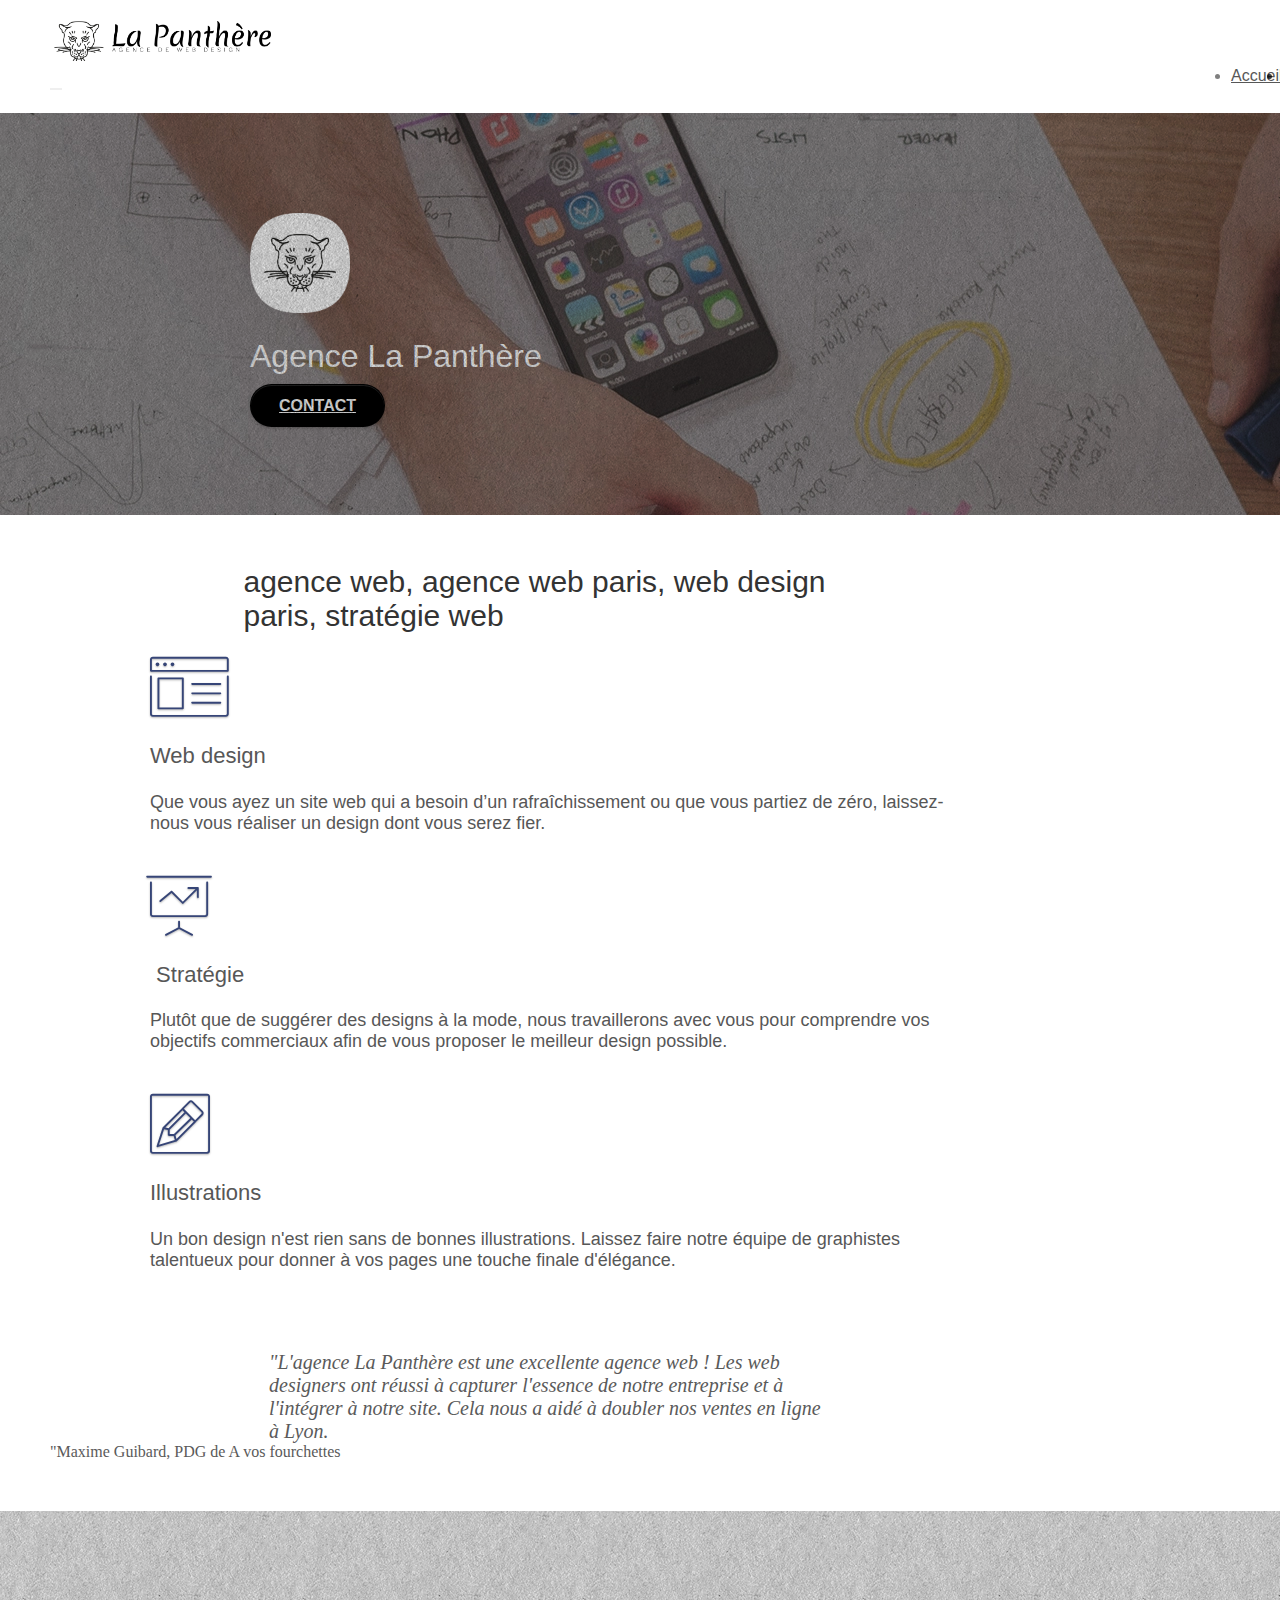
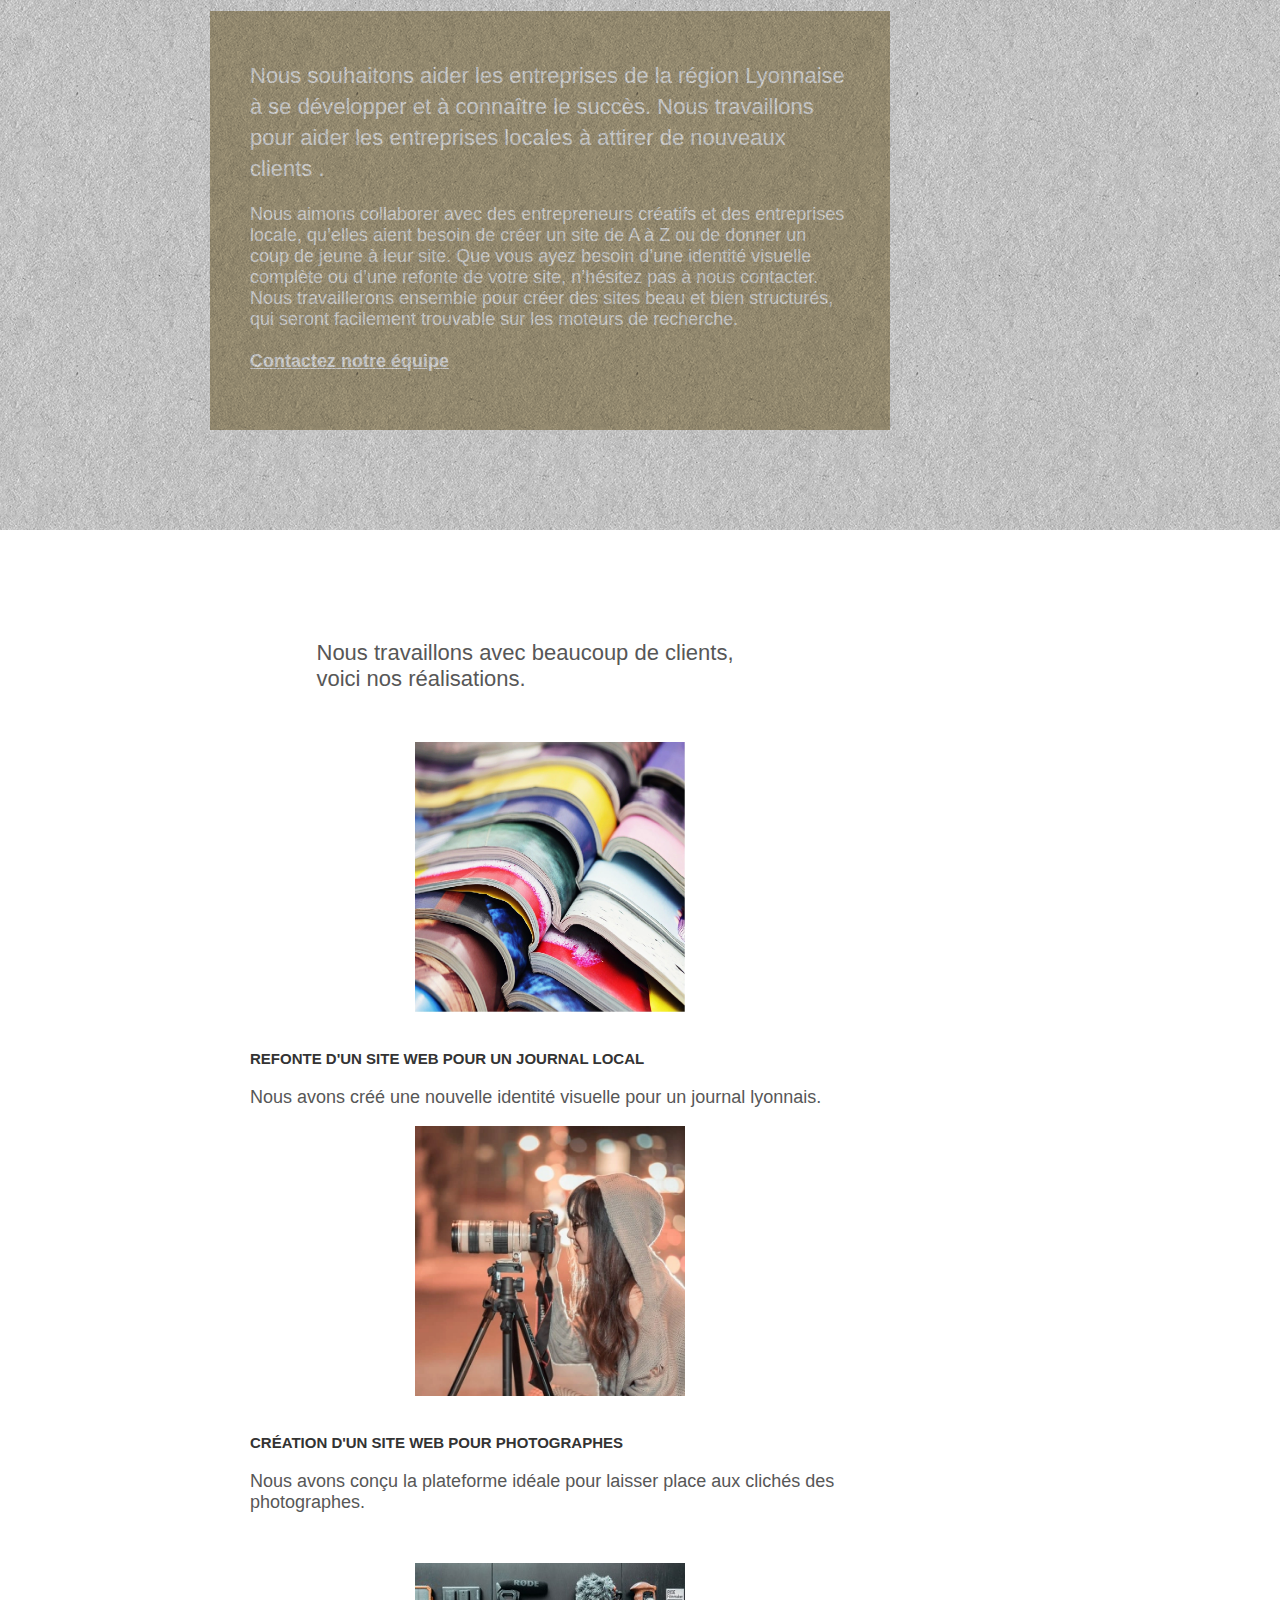
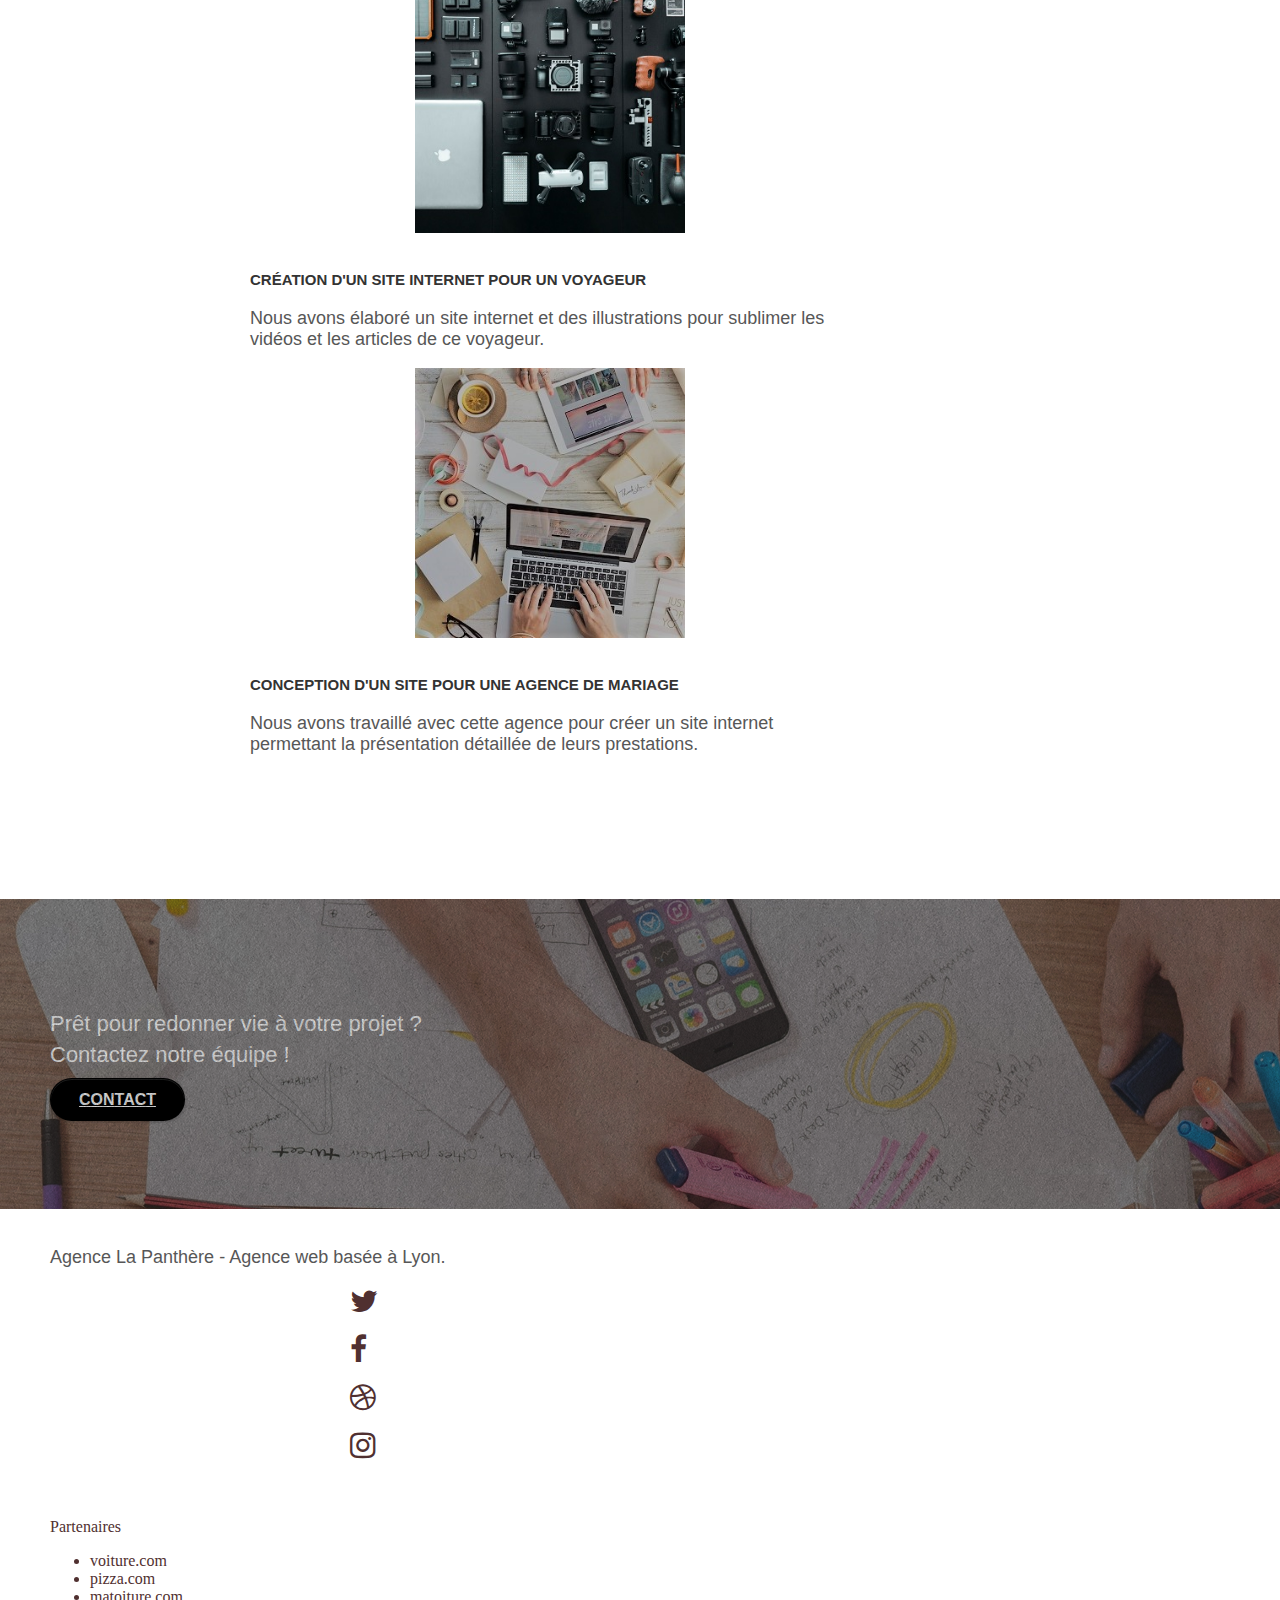
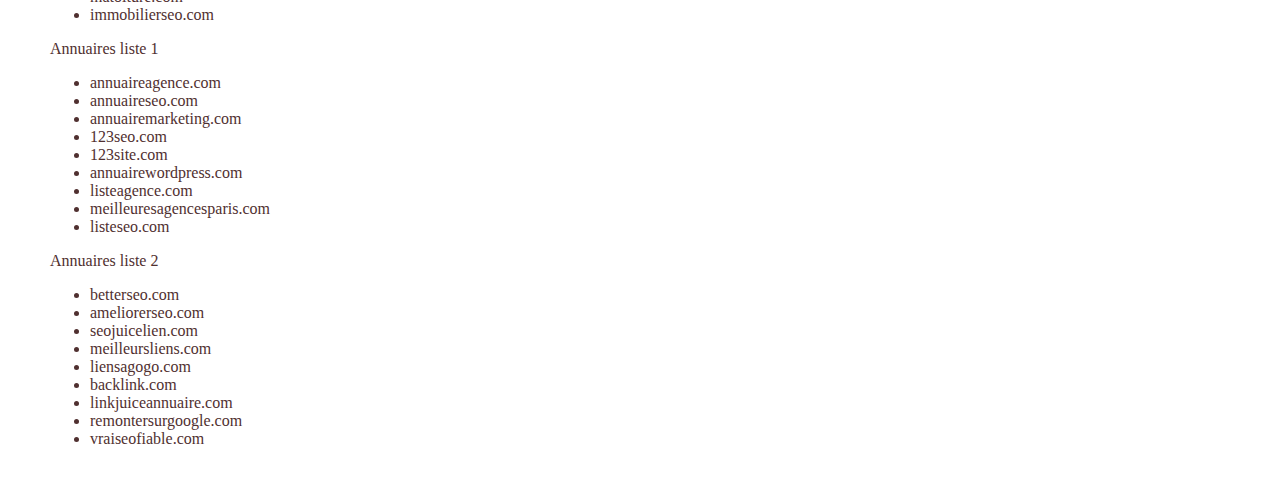
==== commit beae8906: "APRESMENTORAT" ====
--- a/index.html
+++ b/index.html
@@ -13,11 +13,15 @@
 
 	<!-- Lien et script -->
 	
-	<link rel="stylesheet" type="text/css" href="./css/bootstrap.css">
+	
+	<!-- <link rel="stylesheet" type="text/css" href="./css/bootstrap.css"> -->
+	
 	<link rel="stylesheet" type="text/css" href="style.css">
 	<link rel="stylesheet" type="text/css" href="./css/font-awesome.css">
 	<link rel="stylesheet" type="text/css" href="./css/et-line.css">
-	
+
+<link href="https://cdn.jsdelivr.net/npm/bootstrap@5.2.0/dist/css/bootstrap.min.css" 
+rel="stylesheet" integrity="sha384-gH2yIJqKdNHPEq0n4Mqa/HGKIhSkIHeL5AyhkYV8i59U5AR6csBvApHHNl/vI1Bx" crossorigin="anonymous">
     
 <!-- bloc-0 -->
 
@@ -147,10 +151,20 @@
 		</div>
 		<div class="row tight-width-whitespace portfolio-row">
 			<section class="col-sm-6">
-				<a href="#" data-lightbox="img/1.webp" data-gallery-id="gallery-1" 
-				data-caption="Refonte d'un site web pour un journal local" data-frame="snapshot-lb">
-				<img src="img/1.webp" alt="paris web design logo agence web meilleure agence et refonte site web journal" 
-				class="img-responsive portfolio-thumb" /></a>
+				<a 
+				href="#" 
+				data-lightbox="img/1.webp" 
+				data-gallery-id="gallery-1" 
+				data-caption="Refonte d'un site web pour un journal local" 
+				data-frame="snapshot-lb">
+				<img 
+				src="img/1.webp" 
+				alt="paris web design logo agence web meilleure agence et refonte site web journal" 
+				class="img-responsive portfolio-thumb" 
+				height="270px"
+				width="270px"
+				loading="lazy"
+				/></a>
 				<h3 class="mg-md text-center">
 					Refonte d'un site web pour un journal local
 				</h3>
@@ -159,10 +173,20 @@
 				</p>
 			</section>
 			<section class="col-sm-6">
-				<a href="#" data-lightbox="img/2.webp" data-gallery-id="gallery-1" 
-				data-caption="Création d'un site web pour photographes" data-frame="snapshot-lb">
-				<img src="img/2.webp" class="img-responsive portfolio-thumb" 
-				alt="paris web design logo agence web meilleure agence, Création d'un site web pour photographes" /></a>
+				<a 
+				href="#" 
+				data-lightbox="img/2.webp" 
+				data-gallery-id="gallery-1" 
+				data-caption="Création d'un site web pour photographes" 
+				data-frame="snapshot-lb">
+				<img 
+				src="img/2.webp" 
+				class="img-responsive portfolio-thumb" 
+				alt="paris web design logo agence web meilleure agence, Création d'un site web pour photographes" 
+				height="270px"
+				width="270px"
+				loading="lazy"
+				/></a>
 				<h3 class="mg-md text-center">
 					Création d'un site web pour photographes
 				</h3>
@@ -173,10 +197,19 @@
 		</div>
 		<div class="row tight-width-whitespace portfolio-row">
 			<section class="col-sm-6">
-				<a href="#" data-lightbox="img/3.webp" data-gallery-id="gallery-1" 
-				data-caption="Création d'un site internet pour un voyageur" data-frame="snapshot-lb">
-				<img src="img/3.webp" class="img-responsive portfolio-thumb" 
-				alt="paris web design logo agence web meilleure agence, Création d'un site web pour voyageur"/></a>
+				<a href="#" 
+				data-lightbox="img/3.webp" 
+				data-gallery-id="gallery-1" 
+				data-caption="Création d'un site internet pour un voyageur" 
+				data-frame="snapshot-lb">
+				<img 
+				src="img/3.webp" 
+				class="img-responsive portfolio-thumb" 
+				alt="paris web design logo agence web meilleure agence, Création d'un site web pour voyageur"
+				height="270px"
+				width="270px"
+				loading="lazy"
+				/></a>
 				<h3 class="mg-md text-center">
 					Création d'un site internet pour un voyageur
 				</h3>
@@ -185,10 +218,20 @@
 				</p>
 			</section>
 			<section class="col-sm-6">
-				<a href="#" data-lightbox="img/4.webp" data-gallery-id="gallery-1" 
-				data-caption="Conception d'un site pour une agence de mariage" data-frame="snapshot-lb">
-				<img src="img/4.webp" class="img-responsive portfolio-thumb"
-				alt="paris web design logo agence web meilleure agence, Création d'un site web pour agence de mariage" /></a>
+				<a 
+				href="#" 
+				data-lightbox="img/4.webp" 
+				data-gallery-id="gallery-1" 
+				data-caption="Conception d'un site pour une agence de mariage" 
+				data-frame="snapshot-lb">
+				<img 
+				src="img/4.webp" 
+				class="img-responsive portfolio-thumb"
+				alt="paris web design logo agence web meilleure agence, Création d'un site web pour agence de mariage"
+				height="270px"
+				width="270px" 
+				loading="lazy"
+				/></a>
 				<h3 class="mg-md text-center">
 					Conception d'un site pour une agence de mariage
 				</h3>
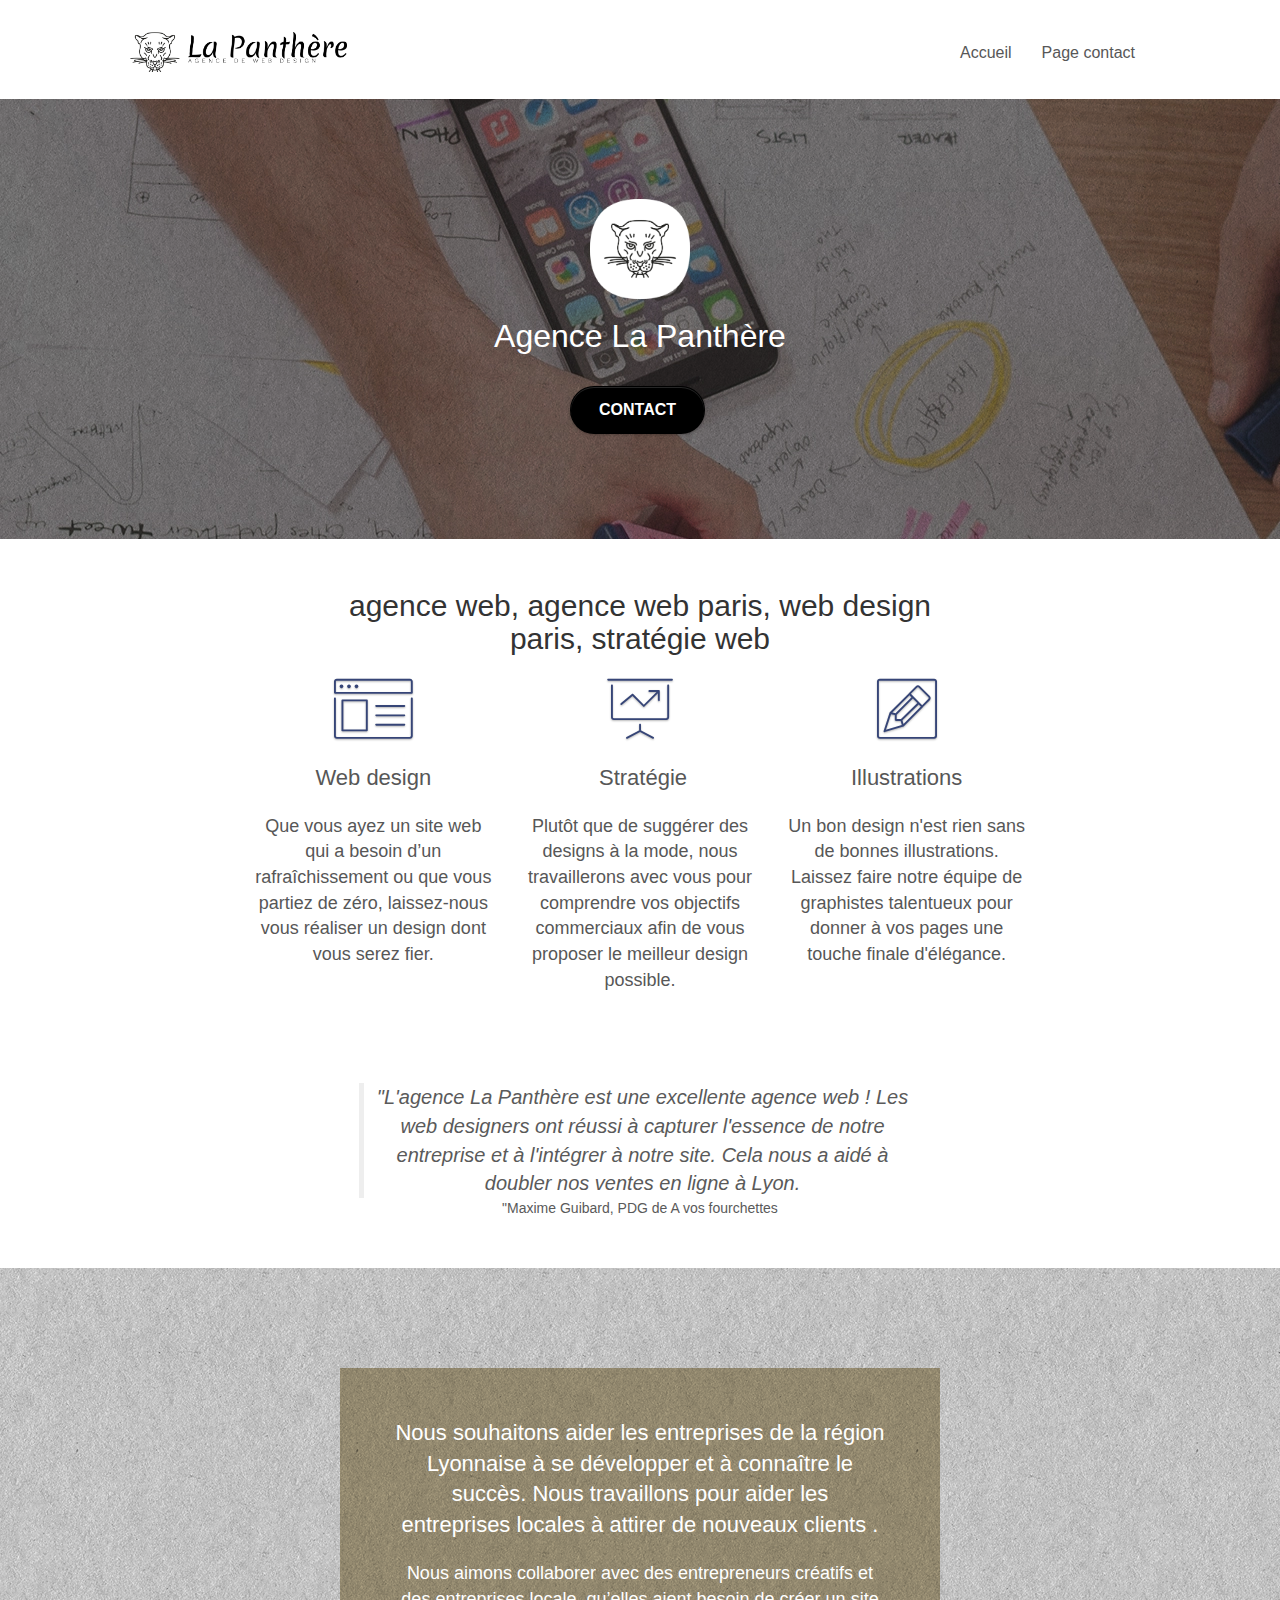
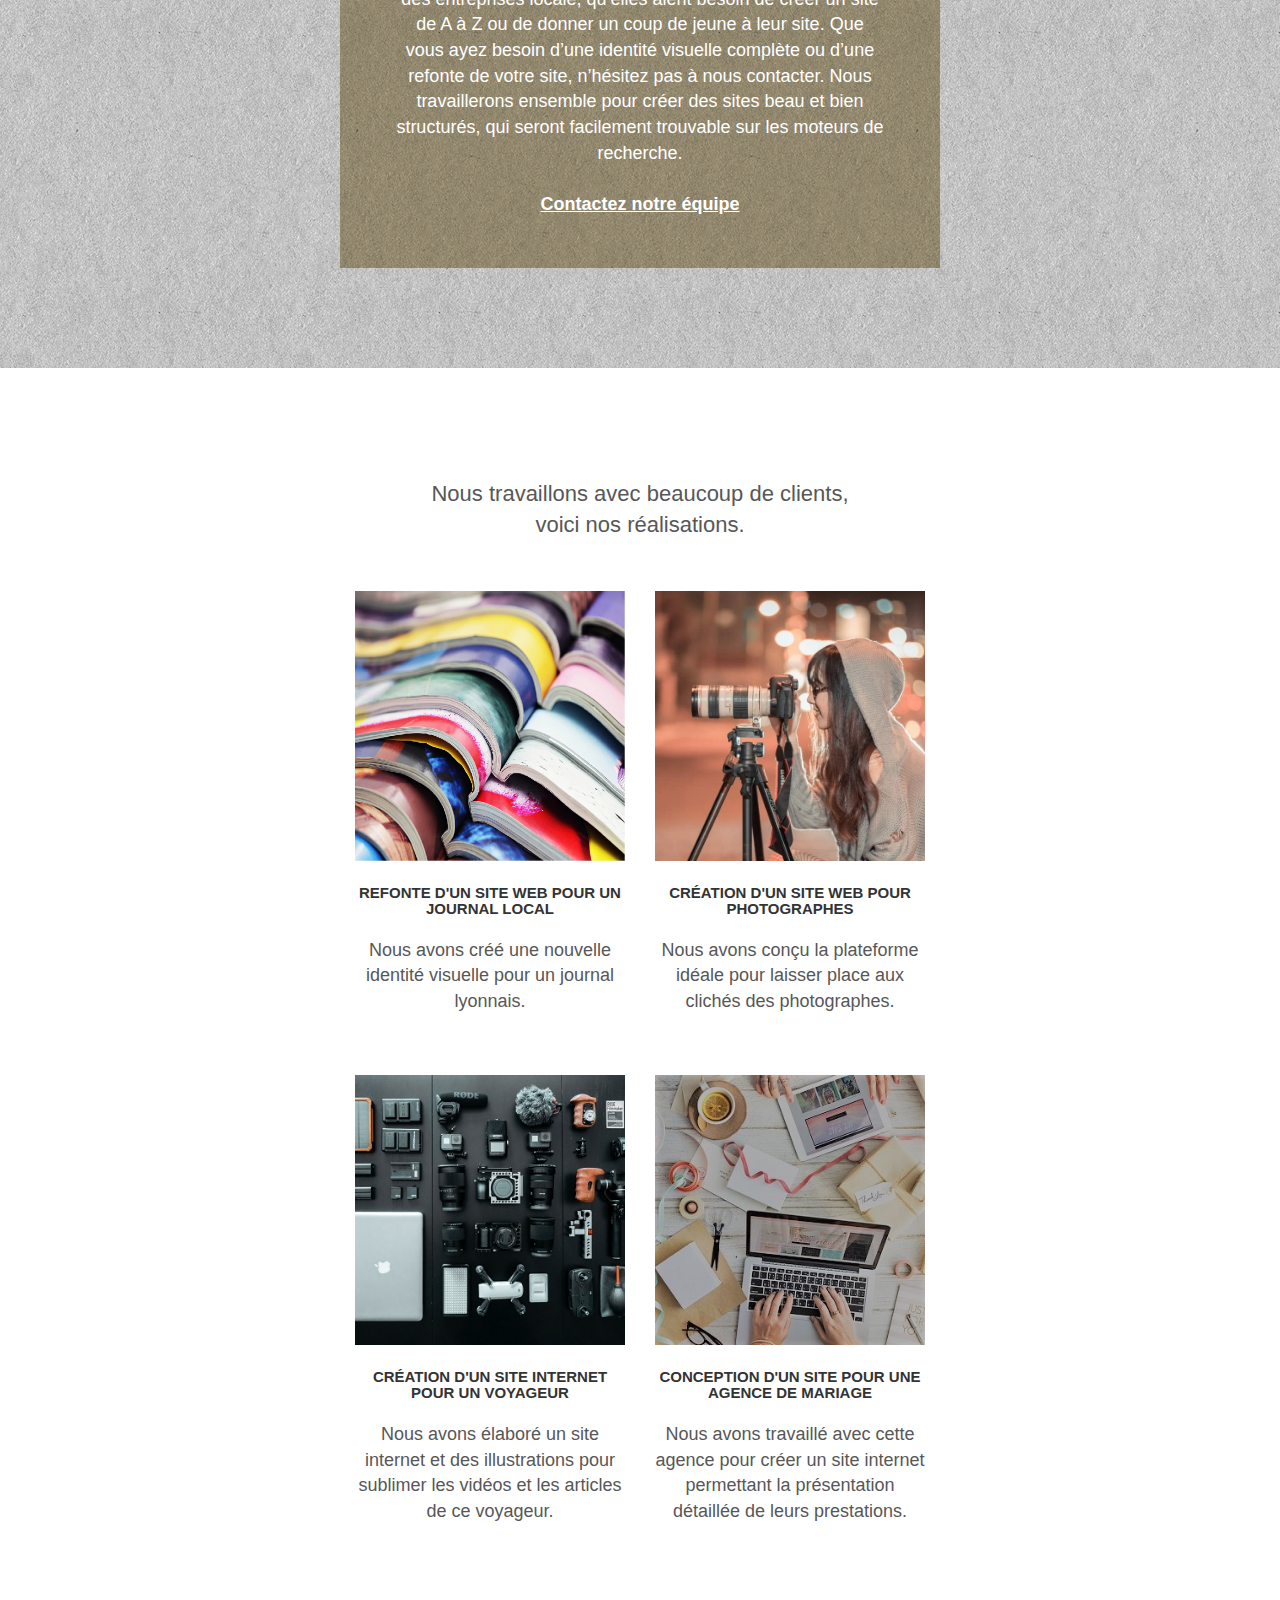
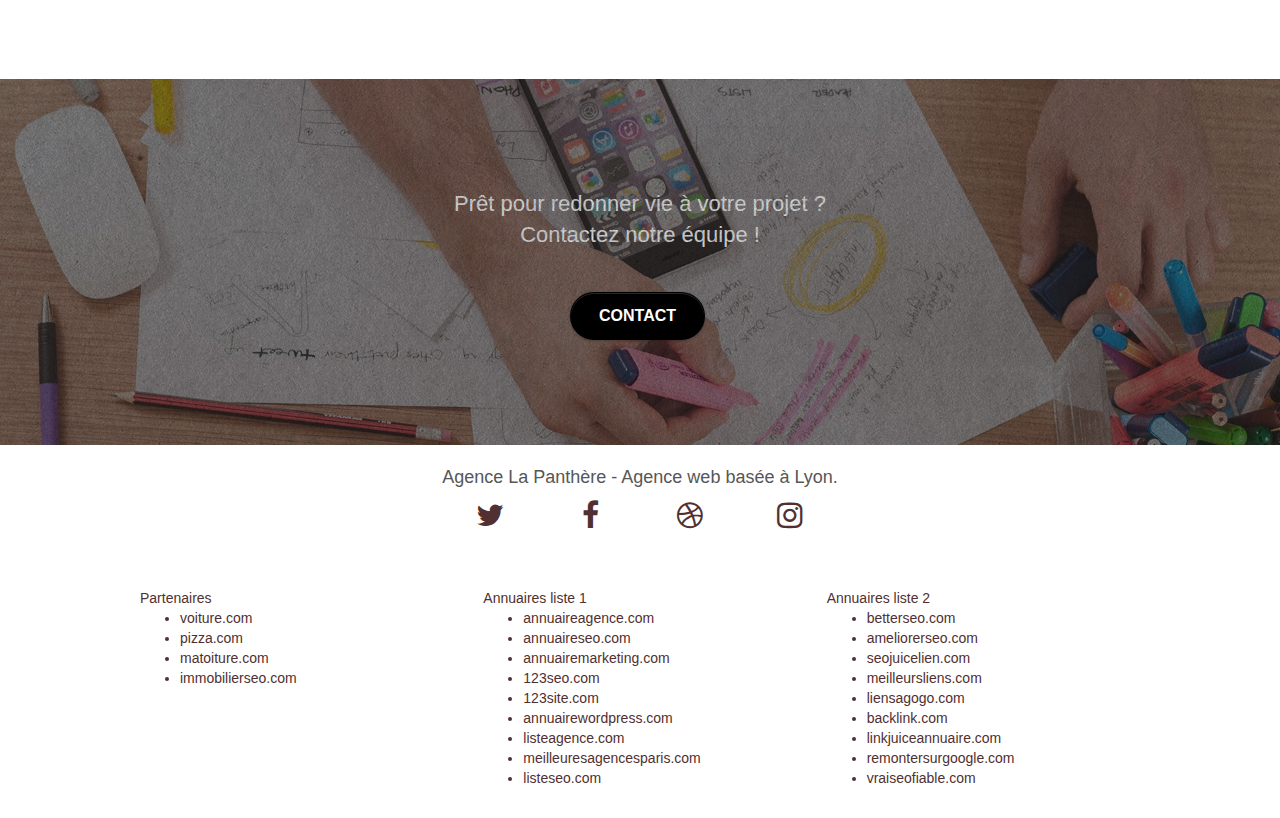
==== commit ea5fa5a9: "dqsdq" ====
--- a/index.html
+++ b/index.html
@@ -5,7 +5,6 @@
 
 	<!-- titre et favicon -->
 	<link rel="shortcut icon" type="image/png" href="favicon.jpg">
-	<title>La Panthère - Entreprise de web design à Lyon</title>
     <meta data-react-helmet="true" name="description" content="La Panthère agence est une entreprise de webdesign à Lyon qui aide les entreprises a développer leur image et leur image et leur branding sur internet">
     <meta data-react-helmet="true" name="robots" content="index">
 	<meta data-react-helmet="true" name="viewport" content="width=device-width, initial-scale=1.0, viewport-fit=cover">
@@ -14,14 +13,15 @@
 	<!-- Lien et script -->
 	
 	
-	<!-- <link rel="stylesheet" type="text/css" href="./css/bootstrap.css"> -->
-	
+	<link rel="stylesheet" type="text/css" href="./css/bootstrap.css"> 
 	<link rel="stylesheet" type="text/css" href="style.css">
 	<link rel="stylesheet" type="text/css" href="./css/font-awesome.css">
 	<link rel="stylesheet" type="text/css" href="./css/et-line.css">
 
-<link href="https://cdn.jsdelivr.net/npm/bootstrap@5.2.0/dist/css/bootstrap.min.css" 
-rel="stylesheet" integrity="sha384-gH2yIJqKdNHPEq0n4Mqa/HGKIhSkIHeL5AyhkYV8i59U5AR6csBvApHHNl/vI1Bx" crossorigin="anonymous">
+	<title>La Panthère - Entreprise de web design à Lyon</title>
+	
+	<!-- <link href="https://cdn.jsdelivr.net/npm/bootstrap@5.2.0/dist/css/bootstrap.min.css" 
+	rel="stylesheet" integrity="sha384-gH2yIJqKdNHPEq0n4Mqa/HGKIhSkIHeL5AyhkYV8i59U5AR6csBvApHHNl/vI1Bx" crossorigin="anonymous"> -->
     
 <!-- bloc-0 -->
 
@@ -142,7 +142,7 @@
 	</div>
 </section>
 <!-- bloc-4-portfolio -->
-<div class="bloc bgc-white bg-lines-h2-bg bg-repeat l-bloc" id="bloc-4-portfolio">
+
 	<div class="container bloc-lg">
 		<div class="row">
 			<div class="col-sm-12 text-center">
@@ -161,8 +161,7 @@
 				src="img/1.webp" 
 				alt="paris web design logo agence web meilleure agence et refonte site web journal" 
 				class="img-responsive portfolio-thumb" 
-				height="270px"
-				width="270px"
+				style="width: 270px; height: 270px;"
 				loading="lazy"
 				/></a>
 				<h3 class="mg-md text-center">
@@ -183,8 +182,7 @@
 				src="img/2.webp" 
 				class="img-responsive portfolio-thumb" 
 				alt="paris web design logo agence web meilleure agence, Création d'un site web pour photographes" 
-				height="270px"
-				width="270px"
+				style="width: 270px; height: 270px;"
 				loading="lazy"
 				/></a>
 				<h3 class="mg-md text-center">
@@ -205,11 +203,10 @@
 				<img 
 				src="img/3.webp" 
 				class="img-responsive portfolio-thumb" 
-				alt="paris web design logo agence web meilleure agence, Création d'un site web pour voyageur"
-				height="270px"
-				width="270px"
+				alt="paris web design logo agence web meilleure agence, Création d'un site web pour voyageur" 
+				style="width: 270px; height: 270px;"
 				loading="lazy"
-				/></a>
+				></a>
 				<h3 class="mg-md text-center">
 					Création d'un site internet pour un voyageur
 				</h3>
@@ -228,8 +225,7 @@
 				src="img/4.webp" 
 				class="img-responsive portfolio-thumb"
 				alt="paris web design logo agence web meilleure agence, Création d'un site web pour agence de mariage"
-				height="270px"
-				width="270px" 
+				style="width: 270px; height: 270px;"
 				loading="lazy"
 				/></a>
 				<h3 class="mg-md text-center">
@@ -241,7 +237,6 @@
 			</section>
 		</div>
 	</div>
-</div>
 
 <!-- bloc-5-cta -->
 <section class="bloc bgc-dark-slate-blue bg-banniere d-bloc bloc-bg-texture texture-paper" id="bloc-5-cta">
@@ -307,7 +302,7 @@
 							<li>annuaireagence.com</li>
 							<li>annuaireseo.com</li>
 							<li>annuairemarketing.com</li>
-							<li>123seo.com</a></li>
+							<li>123seo.com</li>
 							<li>123site.com</li>
 							<li>annuairewordpress.com</li>
 							<li>listeagence.com</li>
@@ -334,15 +329,5 @@
 		</div>
 	</div>
 </footer>
-
-</div>
-<!-- Principal conteneur END -->
-
-<script src="./js/jquery-2.1.0.js" defer></script>
-<script src="./js/bootstrap.js" defer></script>
-<script src="./js/blocs.js" defer></script>
-<script src="./js/gmaps.js" defer></script>
-<script src="./js/jquery.touchSwipe.js" defer></script>
-
 </body>
 </html>
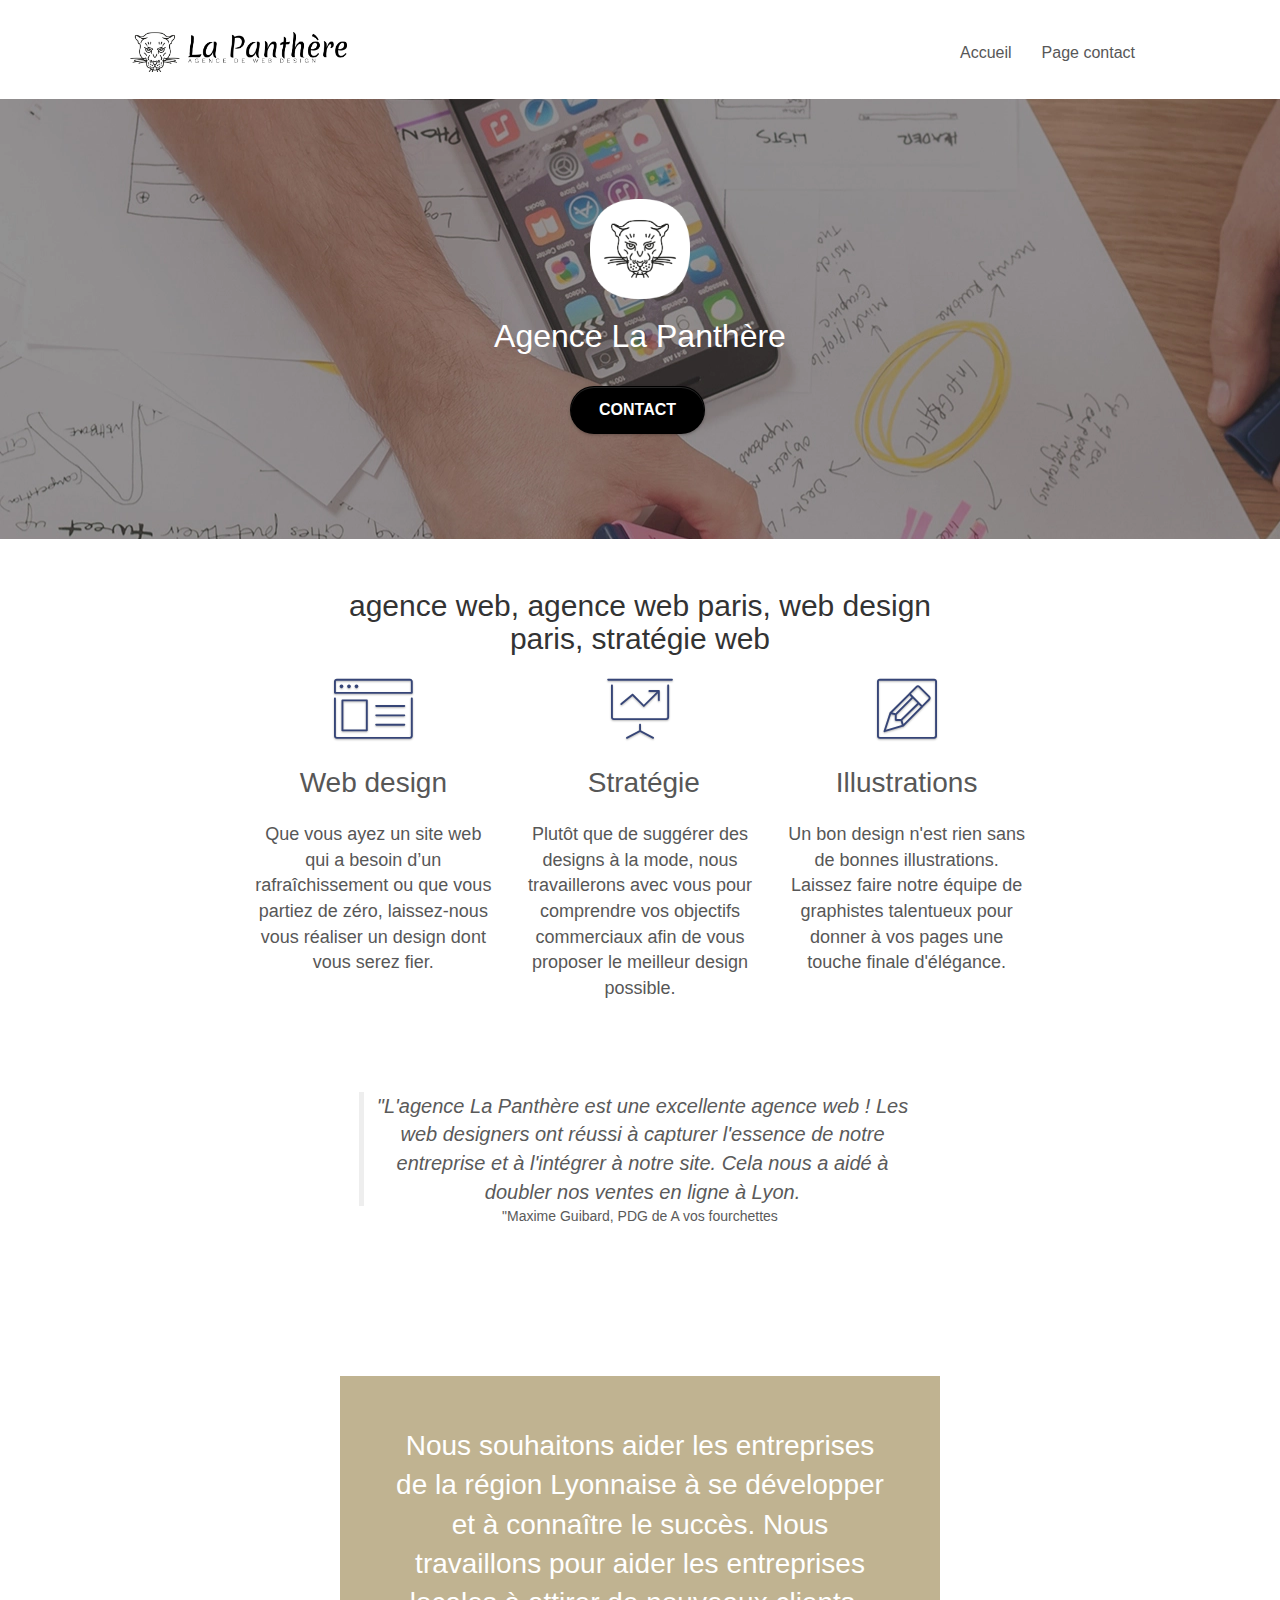
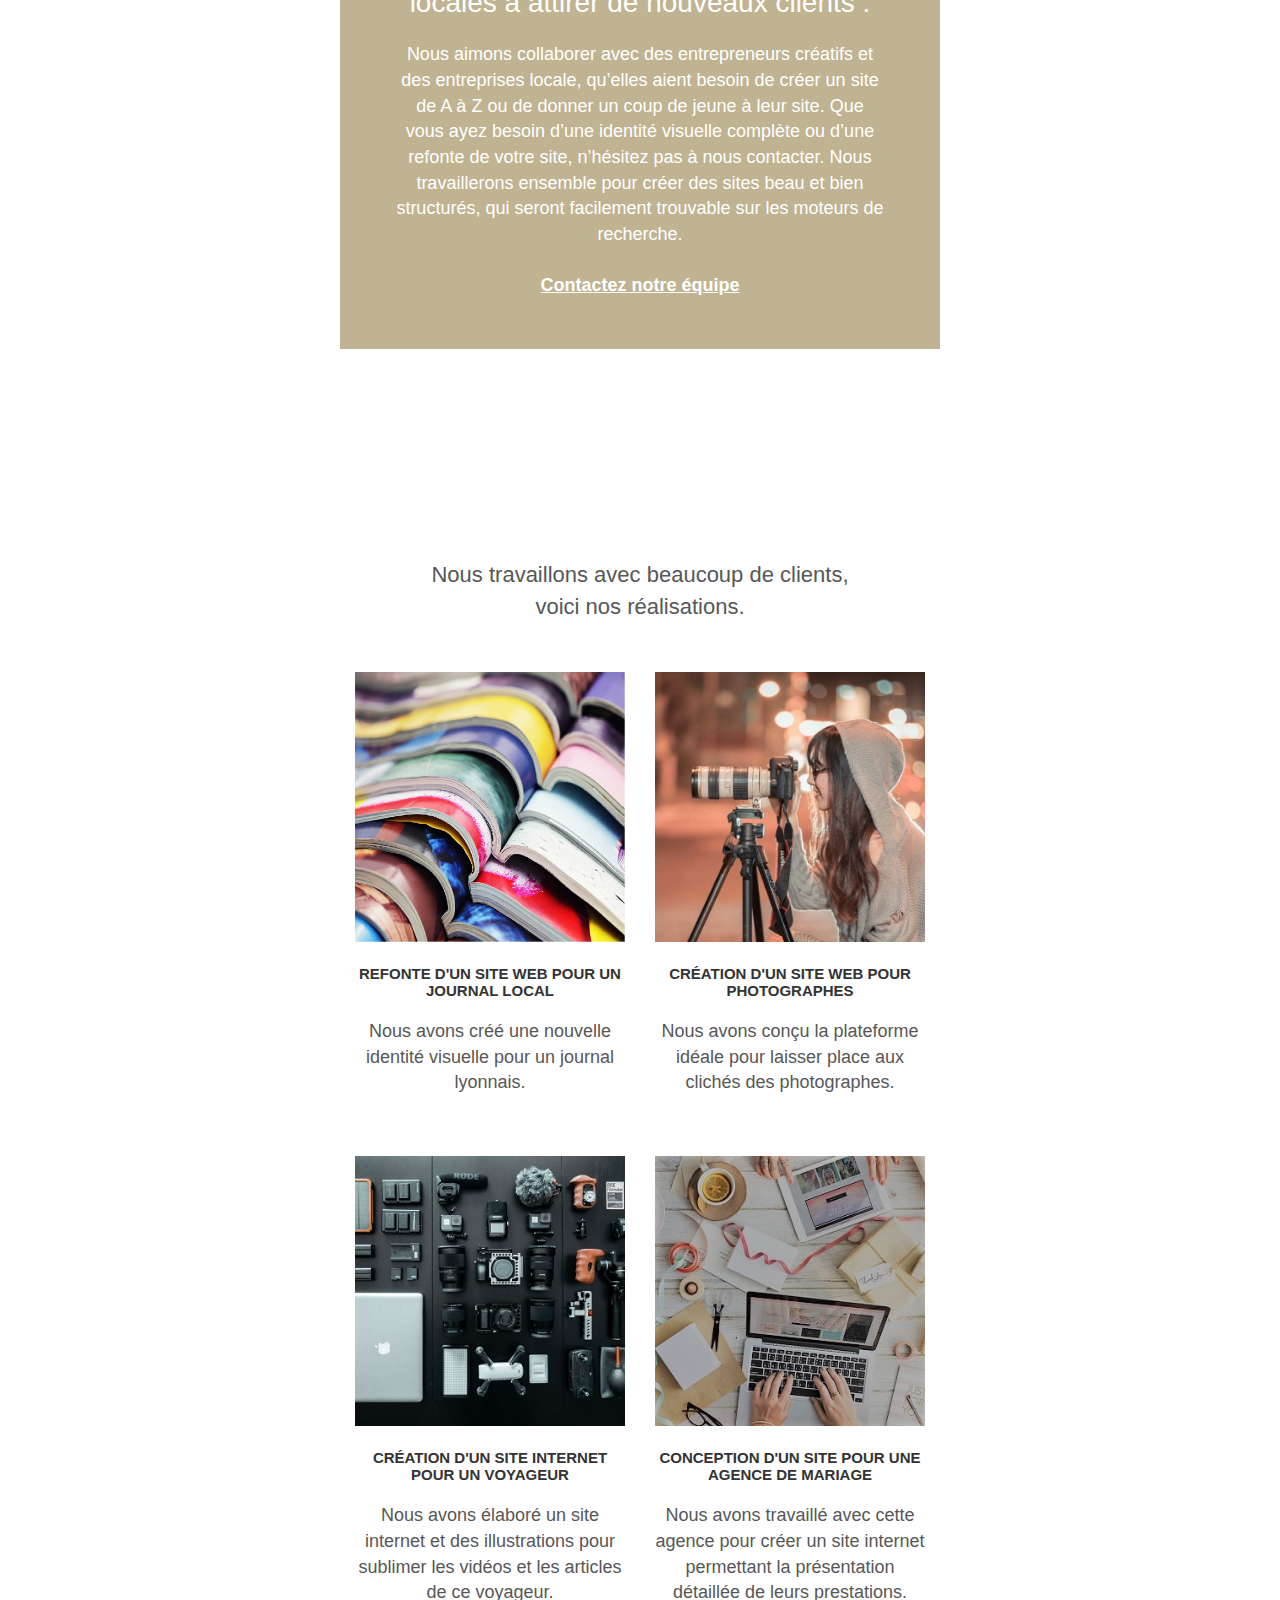
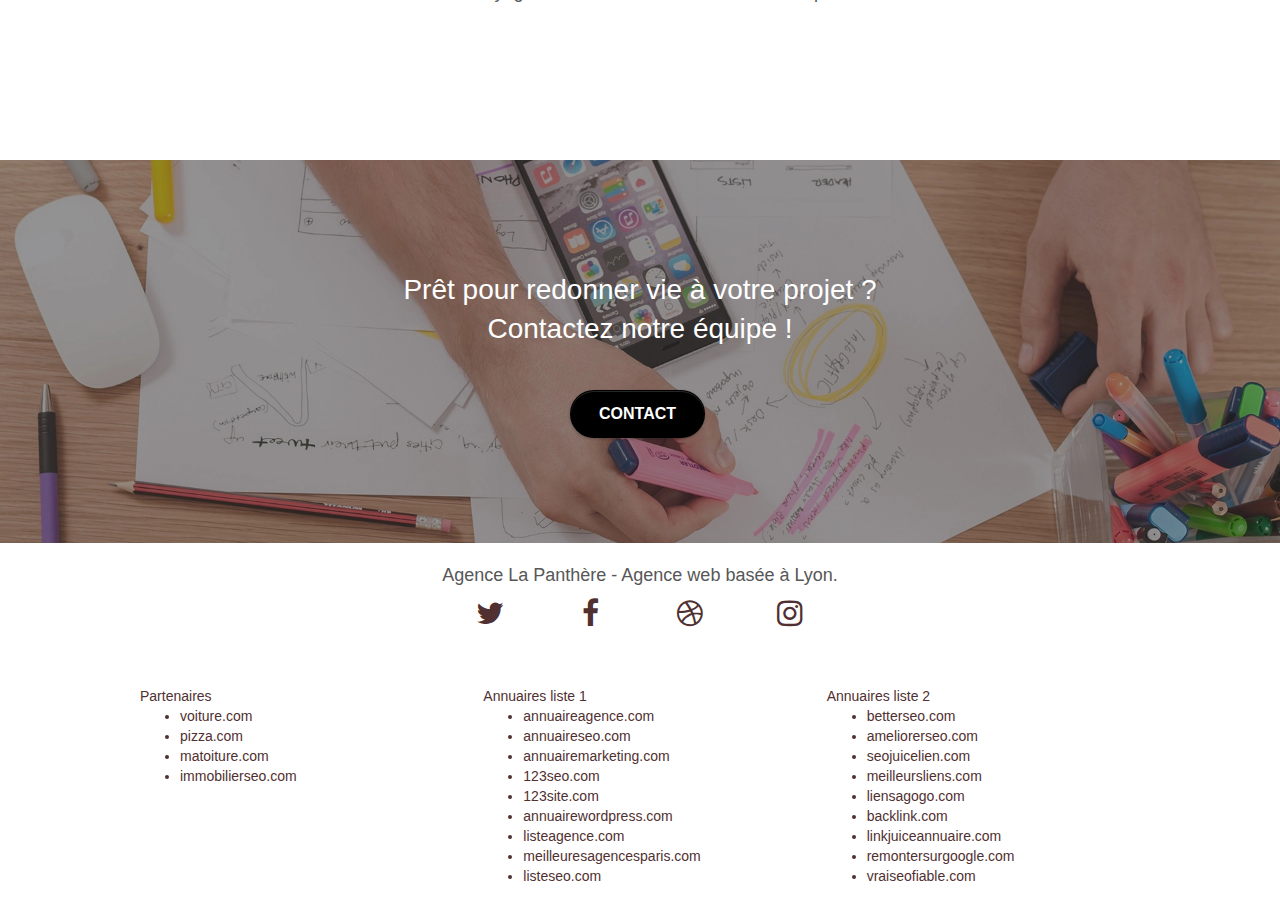
==== commit be073f9f: "C'estbon24" ====
--- a/index.html
+++ b/index.html
@@ -152,7 +152,7 @@
 		<div class="row tight-width-whitespace portfolio-row">
 			<section class="col-sm-6">
 				<a 
-				href="#" 
+				href="img/1.webp" 
 				data-lightbox="img/1.webp" 
 				data-gallery-id="gallery-1" 
 				data-caption="Refonte d'un site web pour un journal local" 
@@ -173,7 +173,7 @@
 			</section>
 			<section class="col-sm-6">
 				<a 
-				href="#" 
+				href="img/2.webp" 
 				data-lightbox="img/2.webp" 
 				data-gallery-id="gallery-1" 
 				data-caption="Création d'un site web pour photographes" 
@@ -195,7 +195,7 @@
 		</div>
 		<div class="row tight-width-whitespace portfolio-row">
 			<section class="col-sm-6">
-				<a href="#" 
+				<a href="img/3.webp" 
 				data-lightbox="img/3.webp" 
 				data-gallery-id="gallery-1" 
 				data-caption="Création d'un site internet pour un voyageur" 
@@ -216,7 +216,7 @@
 			</section>
 			<section class="col-sm-6">
 				<a 
-				href="#" 
+				href="img/4.webp" 
 				data-lightbox="img/4.webp" 
 				data-gallery-id="gallery-1" 
 				data-caption="Conception d'un site pour une agence de mariage" 
--- a/style.css
+++ b/style.css
@@ -91,7 +91,12 @@
 }
 
 .texture-paper::before {
-    background: url("img/texture-paper.webp");
+    background-size: 280px 280px;
+}
+
+
+.texture-paper2::before {
+    background: black;
     background-size: 280px 280px;
 }
 
@@ -128,9 +133,7 @@
 .d-bloc h4 a,
 .d-bloc h5 a,
 .d-bloc h6 a,
-.d-bloc p a {
-    color: rgba(255, 255, 255, .6);
-}
+.d-bloc p a,
 
 .d-bloc .a-btn:hover,
 .d-bloc .navbar a:hover,
@@ -145,19 +148,7 @@
 .d-bloc h4 a:hover,
 .d-bloc h5 a:hover,
 .d-bloc h6 a:hover,
-.d-bloc p a:hover {
-    color: rgba(255, 255, 255, 1);
-}
-
-.d-bloc .navbar-toggle .icon-bar {
-    background: rgba(255, 255, 255, 1);
-}
-
-.d-bloc .btn-wire,
-.d-bloc .btn-wire:hover {
-    color: rgba(255, 255, 255, 1);
-    border-color: rgba(255, 255, 255, 1);
-}
+.d-bloc p a:hover,
 
 .d-bloc .panel {
     color: rgba(0, 0, 0, .5);
@@ -557,6 +548,7 @@
 .form-control {
     border-color: rgba(0, 0, 0, .1);
     box-shadow: none;
+    width: 400px;
 }
 
 .scrollToTop {
@@ -754,7 +746,7 @@
 }
 
 h2 {
-    font-size: 22px;
+    font-size: 28px;
     line-height: 1.4em;
 }
 
